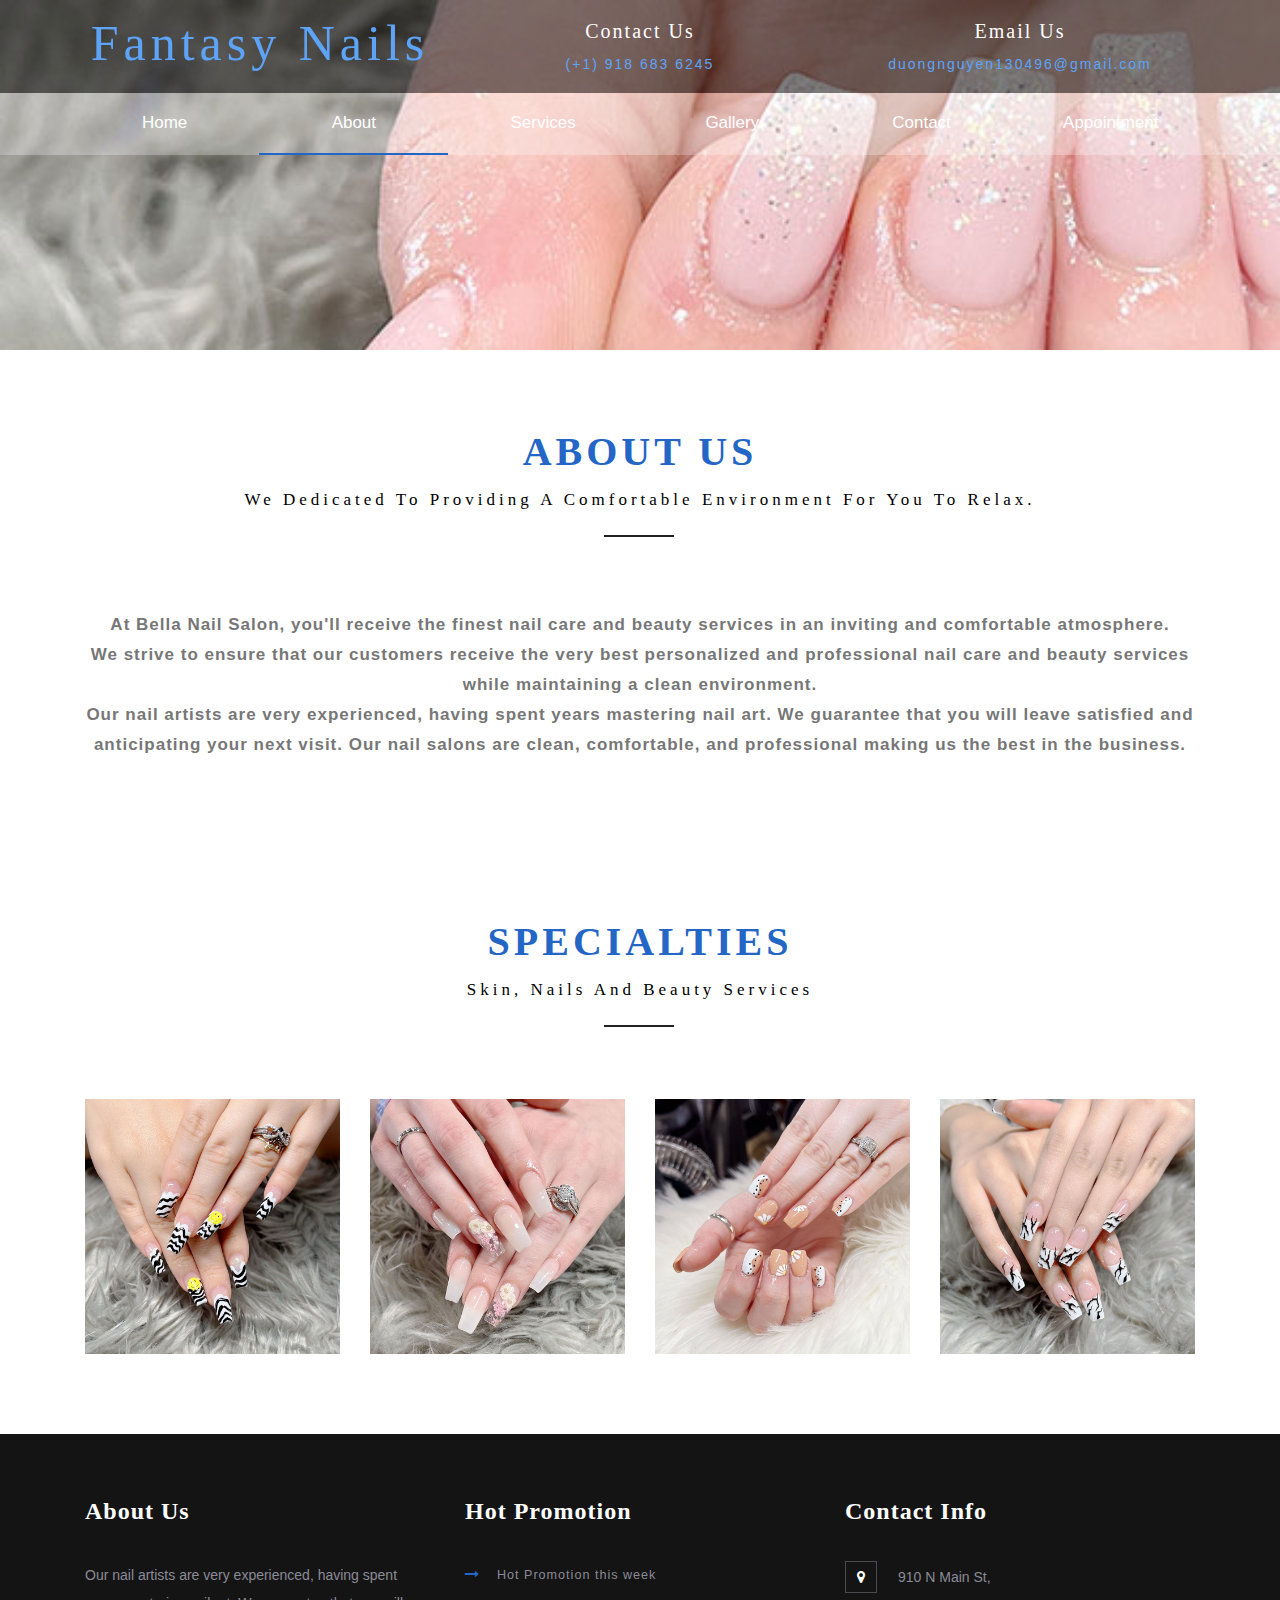
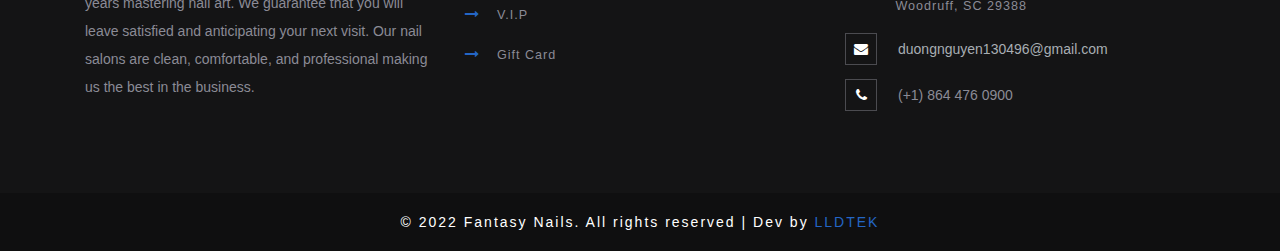
==== about.html @ b052335c "upp" ====
<!--
author: W3layouts
author URL: http://w3layouts.com
License: Creative Commons Attribution 3.0 Unported
License URL: http://creativecommons.org/licenses/by/3.0/
-->
<!DOCTYPE html>
<html lang="en">
<head>
<title>Fantasy Nails  | About</title>
<!-- custom-theme -->
<meta name="viewport" content="width=device-width, initial-scale=1">
<meta http-equiv="Content-Type" content="text/html; charset=utf-8" />
<meta name="keywords" content="Pedicure Responsive web template, Bootstrap Web Templates, Flat Web Templates, Android Compatible web template, 
Smartphone Compatible web template, free webdesigns for Nokia, Samsung, LG, SonyEricsson, Motorola web design" />
<script type="application/x-javascript"> addEventListener("load", function() { setTimeout(hideURLbar, 0); }, false);
		function hideURLbar(){ window.scrollTo(0,1); } </script>
<!-- custom-theme css files -->
<link href="css/bootstrap.css" rel="stylesheet" type="text/css" media="all" />
<link href="css/style.css" rel="stylesheet" type="text/css" media="all" />
<!-- //custom-theme css files-->

<!-- font-awesome-icons -->
<link href="css/font-awesome.css" rel="stylesheet">
<link rel="icon" href="images/Fantasy-nails-favicon.svg"> 
<!-- //font-awesome-icons -->

</head>
<body>

<!--/main-header-->
<div class="baner" style="background-image: url(images/about/Fantasy-nails-banner-01.jpg);">
	
	<!--/banner-info-->
	  <div class="header">
		<div class="w3-agile-logo">
			<div class="container">
				<div class=" head-wl">
					<div class="headder-w3">
						<h1><a href="index.html">Fantasy Nails </a></h1>
					</div>

					<div class="w3-header-top-right-text">
						<h6 class="caption"> Contact Us</h6>
						<p>(+1) 918 683 6245</p>
					</div>

					<div class="email-right">
						<h6 class="caption">Email Us</h6>
						<p><a href="mailto:duongnguyen130496@gmail.com" class="info"> duongnguyen130496@gmail.com</a></p>

					</div>


		<!--		<div class="agileinfo-social-grids">
						<h6 class="caption">Follow Us</h6>
						<ul>
							<li><a href="#"><span class="fa fa-facebook"></span></a></li>
							<li><a href="#"><span class="fa fa-twitter"></span></a></li>
							<li><a href="#"><span class="fa fa-rss"></span></a></li>
							<li><a href="#"><span class="fa fa-vk"></span></a></li>
						</ul>
					</div> -->

					<div class="clearfix"> </div>
				</div>
			</div>
				
		</div>
		<div class="top-nav">
		<nav class="navbar navbar-default navbar-fixed-top">
	
	<!-- //header -->
	<div class="container">
			<div class="navbar-header">
	   			 <button type="button" class="navbar-toggle collapsed" data-toggle="collapse" data-target="#navbar" aria-expanded="false" aria-controls="navbar">
	                <span class="sr-only">Toggle navigation</span>
	                <span class="icon-bar"></span>
	                <span class="icon-bar"></span>
	                <span class="icon-bar"></span>
                </button>
              </div>

				<div id="navbar" class="navbar-collapse collapse">
					<ul class="nav navbar-nav ">
						<li><a href="index.html">Home</a></li>
						<li class="active"><a href="about.html">About</a></li>
						<li><a href="services.html">Services</a></li>
						<li><a href="gallery.html">Gallery</a></li>						
						<li><a href="contact.html">Contact</a></li>
						<li><a target="_blank" href="https://www.lldtek.com/salon/appt/Mzc1ODZ8ZmFudGFzeTkxMHxTQ18wNzM1OXw4ODU1NTNmYjVmMGZjODk0ZTMwMTVhYjUzOGNkNTk1Nw==">Appointment</a></li>
						
					</ul>
				</div>
			</div>
			<div class="clearfix"> </div>
			</nav>	
		</div>
	  </div>
			<!--/banner-info-->
</div>
 <!--/banner-section-->
 <!-- about inner -->
<div class="about-bottom inner-padding">
	<div class="container">
			<h3 class="heading-agileinfo">About Us<span>We dedicated to providing a comfortable environment for you to relax.</span></h3>
				<div class="about-bott-right">
					<p>At Bella Nail Salon, you'll receive the finest nail care and beauty services in an inviting and comfortable atmosphere.<br>
						We strive to ensure that our customers receive the very best personalized and professional nail care and beauty services while maintaining a clean environment.<br>
						Our nail artists are very experienced, having spent years mastering nail art. We guarantee that you will leave satisfied and anticipating your next visit. Our nail salons are clean, comfortable, and professional making us the best in the business.</p>
				</div>
				<div class="clearfix"> </div>
			</div>
</div>

<div class="team">
		<div class="container">
		<h3 class="heading-agileinfo">Specialties<span>Skin, Nails and Beauty Services</span></h3>
			<div class="agile_team_grids">
				<div class="col-md-3 agile_team_grid">
					<div class="view view-sixth">
						<img src="images/about/Fantasy-nails-specialties-01.jpg" alt="Fantasy Nails Specialties 01" class="img-responsive">
						<div class="mask">
							<h5>Fantasy Nails</h5>
							<div class="agileits_social_icons">
								<ul class="social_agileinfo">
									<li><a target=_blank href="https://www.facebook.com/fantasynails29388" class="w3_facebook"><i class="fa fa-facebook"></i></a></li>
									<li><a target=_blank href="https://www.instagram.com/fantasy29388" class="w3_instagram"><i class="fa fa-instagram"></i></a></li>
									<li><a target=_blank href="https://g.page/fantasy-nails-woodruff" class="w3_google"><i class="fa fa-google"></i></a></li>
								</ul>
							</div>
						</div>
					</div>
					
				</div>
				<div class="col-md-3 agile_team_grid">
					<div class="view view-sixth">
						<img src="images/about/Fantasy-nails-specialties-02.jpg" alt="Fantasy Nails Specialties 02" class="img-responsive">
						<div class="mask">
							<h5>Fantasy Nails</h5>
							<div class="agileits_social_icons">
								<ul class="social_agileinfo">
									<li><a target=_blank href="https://www.facebook.com/fantasynails29388" class="w3_facebook"><i class="fa fa-facebook"></i></a></li>
									<li><a target=_blank href="https://www.instagram.com/fantasy29388" class="w3_instagram"><i class="fa fa-instagram"></i></a></li>
									<li><a target=_blank href="https://g.page/fantasy-nails-woodruff" class="w3_google"><i class="fa fa-google"></i></a></li>
								</ul>
							</div>
						</div>
					</div>
					
				</div>
				<div class="col-md-3 agile_team_grid">
					<div class="view view-sixth">
						<img src="images/about/Fantasy-nails-specialties-03.jpg" alt="Fantasy Nails Specialties 03" class="img-responsive">
						<div class="mask">
							<h5>Fantasy Nails</h5>
							<div class="agileits_social_icons">
								<ul class="social_agileinfo">
									<li><a target=_blank href="https://www.facebook.com/fantasynails29388" class="w3_facebook"><i class="fa fa-facebook"></i></a></li>
									<li><a target=_blank href="https://www.instagram.com/fantasy29388" class="w3_instagram"><i class="fa fa-instagram"></i></a></li>
									<li><a target=_blank href="https://g.page/fantasy-nails-woodruff" class="w3_google"><i class="fa fa-google"></i></a></li>
								</ul>
							</div>
						</div>
					</div>
					
				</div>
				<div class="col-md-3 agile_team_grid">
					<div class="view view-sixth">
						<img src="images/about/Fantasy-nails-specialties-04.jpg" alt="Fantasy Nails Specialties 04" class="img-responsive">
						<div class="mask">
							<h5>Fantasy Nails</h5>
							<div class="agileits_social_icons">
								<ul class="social_agileinfo">
									<li><a target=_blank href="https://www.facebook.com/fantasynails29388" class="w3_facebook"><i class="fa fa-facebook"></i></a></li>
									<li><a target=_blank href="https://www.instagram.com/fantasy29388" class="w3_instagram"><i class="fa fa-instagram"></i></a></li>
									<li><a target=_blank href="https://g.page/fantasy-nails-woodruff" class="w3_google"><i class="fa fa-google"></i></a></li>
								</ul>
							</div>
						</div>
					</div>
					
				</div>
				<div class="clearfix"> </div>
			</div>
		</div>
	</div>

<!-- Subscribe -->
	
	<!--// Subscribe -->
	<!-- footer -->
	<div class="footer_top_agileits">
		<div class="container">
			<div class="col-md-4 footer_grid">
				<h3>About Us</h3>
				<p>Our nail artists are very experienced, having spent years mastering nail art. We guarantee that you will leave satisfied and anticipating your next visit. Our nail salons are clean, comfortable, and professional making us the best in the business.
				</p>
			</div>
			<div class="col-md-4 footer_grid">
				<h3>Hot Promotion</h3>
				<ul class="footer_grid_list">
					<li><i class="fa fa-long-arrow-right" aria-hidden="true"></i>
						<a href="#">Hot Promotion this week </a>
					</li>
					<li><i class="fa fa-long-arrow-right" aria-hidden="true"></i>
						<a href="#" >V.I.P</a>
					</li>
					<li><i class="fa fa-long-arrow-right" aria-hidden="true"></i>
						<a href="#">Gift Card</a>
					</li>
				</ul>
			</div>
			<div class="col-md-4 footer_grid">
				<h3>Contact Info</h3>
				<ul class="address">
					<li><i class="fa fa-map-marker" aria-hidden="true"></i>910 N Main St, <span>Woodruff, SC 29388</span></li>
					<li><i class="fa fa-envelope" aria-hidden="true"></i><a href="mailto:duongnguyen130496@gmail.com">duongnguyen130496@gmail.com</a></li>
					<li><i class="fa fa-phone" aria-hidden="true"></i>(+1) 864 476 0900</li>
				</ul>
			</div>
			<div class="clearfix"> </div>
			
		</div>
	</div>
	<div class="footer_w3ls">
		<div class="container">
					<div class="footer_bottom1">
						<p>© 2022 Fantasy Nails. All rights reserved | Dev by <a href="https://www.lldtek.com">LLDTEK</a></p>
					</div>
		</div>
	</div>
	<!-- //footer -->
<!-- bootstrap-modal-pop-up -->
	<div class="modal video-modal fade" id="myModal" tabindex="-1" role="dialog" aria-labelledby="myModal">
		<div class="modal-dialog" role="document">
			<div class="modal-content">
				<div class="modal-header">
					Pedicure
					<button type="button" class="close" data-dismiss="modal" aria-label="Close"><span aria-hidden="true">&times;</span></button>						
				</div>
					<div class="modal-body">
						<img src="images/lyli-nails-2-image-27.jpg" alt=" " class="img-responsive" />
						<p>Ut enim ad minima veniam, quis nostrum 
							exercitationem ullam corporis suscipit laboriosam, 
							nisi ut aliquid ex ea commodi consequatur? Quis autem 
							vel eum iure reprehenderit qui in ea voluptate velit 
							esse quam nihil molestiae consequatur, vel illum qui 
							dolorem eum fugiat quo voluptas nulla pariatur.
							<i>" Quis autem vel eum iure reprehenderit qui in ea voluptate velit 
								esse quam nihil molestiae consequatur.</i></p>
					</div>
			</div>
		</div>
	</div>
<!-- //bootstrap-modal-pop-up --> 
<!-- js -->
<script type="text/javascript" src="js/jquery-2.1.4.min.js"></script>
<!-- for bootstrap working -->
	<script src="js/bootstrap.js"></script>
<!-- //for bootstrap working -->

	<script type="text/javascript" src="js/move-top.js"></script>
	<script type="text/javascript" src="js/easing.js"></script>
	<!-- here stars scrolling icon -->
	<script type="text/javascript">
		$(document).ready(function() {
			/*
				var defaults = {
				containerID: 'toTop', // fading element id
				containerHoverID: 'toTopHover', // fading element hover id
				scrollSpeed: 1200,
				easingType: 'linear' 
				};
			*/
								
			$().UItoTop({ easingType: 'easeOutQuart' });
								
			});
	</script>
	<!-- //here ends scrolling icon -->
<!-- //for smooth scrolling -->

<!-- scrolling script -->
<script type="text/javascript">
	jQuery(document).ready(function($) {
		$(".scroll").click(function(event){		
			event.preventDefault();
			$('html,body').animate({scrollTop:$(this.hash).offset().top},1000);
		});
	});
</script> 
<!-- //scrolling script -->

</body>
</html>
---- css/style.css ----
/*--
Author: W3layouts
Author URL: http://w3layouts.com
License: Creative Commons Attribution 3.0 Unported
License URL: http://creativecommons.org/licenses/by/3.0/
--*/
html, body{
    font-size: 100%;
	background:#ffffff;
	margin: 0;
	font-family: 'Open Sans', sans-serif;
}
p,ul li,ol li{
	margin:0;
	font-size:14px;
	line-height:26px;
}
h1,h2,h3,h4,h5,h6{
	margin:0;
	font-family: 'PT Serif', serif;
}
ul,label{
	margin:0;
	padding:0;
}
body a:hover{
	text-decoration:none;
}
input[type="submit"],input[type="reset"],a{
	-webkit-transition: 0.5s ease-in;
    -moz-transition: 0.5s ease-in;
    -ms-transition: 0.5s ease-in;
    -o-transition: 0.5s ease-in;
    transition:0.5s ease-in;
}
img{
	width:100%;
}

/*--Banner stats here--*/
/*--header start here--*/
.nav > li > a {
    position: relative;
    display: block;
}
nav.navbar.navbar-default.navbar-fixed-top {
	    position: absolute;
		    border: none;
background-color:rgba(255, 255, 255, 0.27);
}
.navbar-nav {
    float:none; 
    margin: 0;
}
.navbar-nav > li {
    text-align: center;
	width:16.6%;
}
div#navbar {
    padding: 0px ;
}
ul.nav.navbar-nav li a {
    font-size:17px;
    color: #fff;
	border-bottom: 2px solid rgba(0, 0, 0, 0);
	padding: 20px 0px;
		    transition: 0.5s all;
    -webkit-transition: 0.5s all;
    -moz-transition: 0.5s all;
    -o-transition: 0.5s all;
    -ms-transition: 0.5s all;
}
ul.nav.navbar-nav li a:hover, .navbar-default .navbar-nav > li > a:focus {
	   border-bottom:2px solid #0066ff;
    color: #fff;
		transition:0.5s all;
	-webkit-transition:0.5s all;
	-moz-transition:0.5s all;
	-o-transition:0.5s all;
	-ms-transition:0.5s all;
}
.navbar-default .navbar-nav > .active > a, .navbar-default .navbar-nav > .active > a:hover, .navbar-default .navbar-nav > .active > a:focus {
    background-color: rgba(231, 231, 231, 0);
    border-bottom: 2px solid #2466C6;
    color: #fff;
    transition: 0.5s all;
    -webkit-transition: 0.5s all;
    -moz-transition: 0.5s all;
    -o-transition: 0.5s all;
    -ms-transition: 0.5s all;
}
.navbar-fixed-top {
    top: 93px;
}
ul.dropdown-menu {
    top: 101%;
    background: rgba(21, 29, 37, 0.77);
    border: none;
    text-align: center;
}
.dropdown-menu > li > a {
   padding: 8px 0px ! important;
    color: #fff;
    font-weight: 300;
    letter-spacing: 2px;
}
.dropdown-menu > li > a:hover, .dropdown-menu > li > a:focus, .dropdown-menu > li > a.active {
    text-decoration: none;
    background: none;
}
.navbar-default .navbar-nav > .open > a, .navbar-default .navbar-nav > .open > a:hover, .navbar-default .navbar-nav > .open > a:focus {
    color: #fff;
    background-color: rgba(231, 231, 231, 0);
}
/*--end nav bar--*/
.w3-agile-logo {
    padding: 1em 2em;
    background: rgba(2, 2, 2, 0.51);
}
.head-wl {
    text-align: center;
    display: -webkit-flex;
    display: flex;
    -webkit-justify-content: space-between;
    justify-content: space-between;
    margin: 0 auto;
}
.headder-w3,.w3-header-top-right-text,.email-right,.agileinfo-social-grids {
    -webkit-flex:1;  /* Safari 6.1+ */
    -ms-flex: 1;  /* IE 10 */    
    flex: 1;
}

.head-wl h1 a {
    text-transform: capitalize;
    color: #5da4f9;
    font-size: 50px;
    display: block;
    letter-spacing: 5px;
}

h6.caption {
    font-size: 20px;
    letter-spacing: 2px;
    color: rgb(255, 255, 255);
    margin: 4px 0px 9px;
}

.email-right p a,
.w3-header-top-right-text p,
.agileinfo-social-grids ul li a {
    font-size: 14px;
    color:#5da4f9;
    letter-spacing: 2px;
}

.email-right p a,
.agileinfo-social-grids ul li {
    display: inline-block;
}

.agileinfo-social-grids ul li a {
    text-align: center;
}

.agileinfo-social-grids ul li:nth-child(2),
.agileinfo-social-grids ul li:nth-child(3) {
    margin: 0px 4px;
}

.email-right p a:hover,
.agileinfo-social-grids ul li a :hover {
    color: #fff;
    transition: 0.5s all;
    -webkit-transition: 0.5s all;
    -moz-transition: 0.5s all;
    -o-transition: 0.5s all;
    -ms-transition: 0.5s all;
}
/*-- banner--*/
.navbar {
    margin-bottom: 0em;
}

.w3l-info {
    margin-top: 20em;
}

.w3l-info h4 {
    font-size: 63px;
    color: #ffffff;
    font-weight: 600;
}

.w3l-info p {
    font-size: 16px;
    letter-spacing: 1px;
    color: #e6e6e6;
    padding: 0px 19em;
    line-height: 2em;
    text-align: center;
    margin: 1.5em 0;
}

.w3layouts_more-buttn a {
    font-size: 14px;
    color: #fff;
    font-weight: 600;
    text-decoration: none;
    text-transform: uppercase;
    display: inline-block;
    letter-spacing: 2px;
    background: rgb(0, 0, 0);
    outline: none;
    padding: 10px 22px;
    border: 2px solid rgb(0, 0, 0);
}

.w3layouts_more-buttn a:hover {
    background: #fff;
    color: #000;
}
/*-- //banner --*/
/*--header end here--*/
.baner {
    background: url(../images/b3.jpg) no-repeat 0px 0px;
    background-size: cover;
    -webkit-background-size: cover;
    -o-background-size: cover;
    -ms-background-size: cover;
    -moz-background-size: cover;
    min-height: 350px;
}

/*-- banner-text--*/
.banner-text h2 {
    color: #fff;
    font-size: 50px;
    text-transform: uppercase;
    letter-spacing: 0px;
}
.banner-text {
    text-align: center;
    padding: 17em 0 0 0;
}
.banner-text h2 {
    color: #fff;
    text-transform: uppercase;
    font-weight: 400;
    font-size: 50px;
    letter-spacing: 2px;
}
.banner-text span {
    display: block;
    line-height: 1.8em;
    font-style: italic;
    font-weight: 400;
}
.baner-info{
   position: absolute;
    padding-top:4em;
    margin: 0 auto;
    text-align: center;
    width: 100%;
    top: 0;
}
.baner-info h3 {
       text-align: center;
    font-size: 3.5em;
    color: #fff;
    font-weight: 600;
    letter-spacing: 4px;
}
.baner-info h3 span {
	color:#fbcd13;
}
.baner-info h4{
    text-align: center;
    font-size: 1em;
       margin: 2em 0 2em 0;
    font-weight:500;
    letter-spacing: 10px;
    color: #ffcc33;
    padding: 15px 0;
}
.w3-banner-head-info {
    position: relative;
}
.baner-info p {
	font-size: 1em;
    font-weight: 300;
    letter-spacing:2px;
    color: #fff;
    width: 32%;
    margin: 0 auto;
}
span.simply-word {
    font-size:18px;
    font-weight: 500;
    margin-left: 5px;
    text-transform: uppercase;
    color: #02a388;
}
.baner-info span img {
    margin: 1em auto 0;
    text-align: center;
}
.baner-w3l-agile-grids-bottom {
       margin: 0 auto;
    text-align: center;
    position: absolute;
    left: 12%;
    bottom: -62%;
    width: 80%;
}
.w3l-b-grid{
	float:left;
	width:32%;
}
.w3l-b-one{
      background:url(../images/b1.jpg) no-repeat 0px 0px;
    min-height:100px;
    background-size: cover;
    text-align: center;
	    transition: .5s ease-in;
    -webkit-transition: .5s ease-in;
    -moz-transition: .5s ease-in;
    -o-transition: .5s ease-in;
    -ms-transition: .5s ease-in;
	}
.w3l-b-grid .w3l-b-one:hover{
	  min-height:200px;
}
/*-- //banner-text--*/
/* About */
.about-3 {
    padding: 5em 0;
}
h3.center {
    text-align: center;
    font-weight: 700;
    font-size: 35px;
    text-transform: uppercase;
    margin-bottom: 30px;
    text-shadow: 0 2px 2px rgba(0,0,0,.6);
	    letter-spacing: 2px;
}
h3.center:after {
    border-top: 2px solid #FF5722;
    display: block;
    width: 100px;
    content: "";
    margin: 10px auto 0;
}
.d-flex {
  display: -ms-flexbox;
  display: flex;
  display: -webkit-box;
	display: -moz-box;
	display: -ms-flexbox;
	display: -webkit-flex;
  -ms-flex-wrap: wrap;
      flex-wrap: wrap;
}
.about1, .about2 {
    flex: 1;
	  -ms-flex: 1;
}
.about1 {
    padding-right: 46px;
}
.about1 h4 {
    font-size: 35px;
    text-transform: capitalize;
    margin-bottom: 20px;
    color: #0e51aa;
}
.about1 h5 {
    color: #2466C6;
    font-weight: 700;
    font-size: 20px;
    line-height: 1.8em;
    font-style: italic;
}
.about-3 p {
    font-size: 14px;
    color: #777;
    line-height: 1.8em;
    margin: 2em 0;
}
ul.about-list li {
    margin: 20px 0px;
    display: block;
}
ul.about-list li span.fa {
    font-size: 50px;
	    height: 80px;
    width: 80px;
    vertical-align: top;
	color: #08f3d4;
}
.in-block {
    display: inline-block;
    width: calc( 100% - 100px);
}
.in-block h5 {
    font-weight: 600;
    text-transform: capitalize;
    font-size: 22px;
    margin-bottom: 10px;
    letter-spacing: 1px;
    color: #191826;
}
.about2 {
    background: url(../images/b2.jpg) no-repeat;
    background-size: cover;
    background-position: center;
    /* background-attachment: fixed; */
}
a.join-wthree {
    color: #fff;
    display: inline-block;
    letter-spacing: 1px;
    font-size: 17px;
    background: #2466C6;
    padding: 12px 30px;
    border-radius: 25px;
    text-decoration: none;
    margin-top: 30px;
    -webkit-transition: .5s ease-in;
    -moz-transition: .5s ease-in;
    -o-transition: .5s ease-in;
    -ms-transition: .5s ease-in;
    transition: .5s ease-in;
}
a.join-wthree:hover {
    background: #1157aa;
    -webkit-transition: .5s ease-in;
    -moz-transition: .5s ease-in;
    -o-transition: .5s ease-in;
    -ms-transition: .5s ease-in;
    transition: .5s ease-in;
}

/* //About */
.heading-agileinfo {
    font-weight: 600;
    letter-spacing: 4px;
    font-size: 40px;
    margin-bottom: 2.5em;
    text-align: center;
    color: #2466C6;
    text-transform: uppercase;
    position: relative;
    margin-top: 0;
}
.heading-agileinfo span {
    display: block;
    font-size: 17px!important;
    margin-top: 1em;
    letter-spacing: 4px;
    text-transform: capitalize;
    color: #000000;
    font-weight: 500;
}
.heading-agileinfo span:after {
    content: '';
    background: #212121;
    height: 2px;
    width: 70px;
    position: absolute;
    top: 132%;
    right: 47%;
}
span.nnn {
    color: #fff;
}
/*-- syllabus section --*/
.pa_italic i {
    right: -1em;
    font-size: 18px;
    color: #778899;
}
.pa_italic span {
    display: none;
}
.collapsed span {
    display: inline-block;
    right: -1em;
	font-size: 18px;
}
.collapsed i {
    display: none;
}
.panel-heading {
    padding: 16px 31px;
}
.panel-title > a {
   color: #000;
    font-size: 25px;
    line-height: 68px;
    text-transform: uppercase;
    text-decoration: none;
    letter-spacing: 1px;
}
.panel-default {
    border-color: rgba(0, 0, 0, 0);
    background: rgba(246, 246, 246, 0.01);
}
.panel-group .panel {
    margin-bottom: 0;
    border-radius: 0px;
}
.panel-body {
    padding: 2em;
    font-size: 14px;
    line-height: 2em;
    color: #555;
    background: #fff;
}
a.pa_italic label {
    cursor: pointer;
	font-weight:500;
}
a.pa_italic:focus {
    outline: none;
    text-decoration: none;
}
.panel-default > .panel-heading + .panel-collapse > .panel-body {
    border-top-color: transparent;
}
.panel-heading {
    border-radius:0px!important;
}
.panel-body.panel_text h3 {
    color: #333;
    font-size: 23px;
    letter-spacing: 1px;
    margin-bottom: 11px;
}
.panel-body.panel_text p {
    font-size:15px;
}
.panel-body.panel_text h6 {
    font-size: 17px;
    letter-spacing: 1px;
    text-decoration: underline;
    margin: 20px 0 12px;
    color: #333;
}
.panel-body.panel_text ul li {
    letter-spacing: 1px;
    font-size: 15px;
    list-style: inside;
    color: #424242;
}
/* video button */
a.mbutton-course2 {
    color: #ff3546;
    border: none;
    outline: none;
    margin-top: 20px;
    text-decoration: none;
    display: inline-block;
    font-size: 15px;
    letter-spacing: 1px;
    font-weight: 600;
    transition: 0.5s all;
    -webkit-transition: 0.5s all;
    -o-transition: 0.5s all;
    -moz-transition: 0.5s all;
    -ms-transition: 0.5s all;
}
a.mbutton-course2:hover {
    color: #778899;
    transition: 0.5s all;
    -webkit-transition: 0.5s all;
    -o-transition: 0.5s all;
    -moz-transition: 0.5s all;
    -ms-transition: 0.5s all;
}
a.mbutton-course2 i{
    margin-right:8px;
}
/* //video button */
p.white-clrf {
    color: #2d2d2d;
    font-size: 15px;
	line-height:1.8em;
    letter-spacing: 1px;
}
.wthree-subscribef-w3ls {
    background: url(../images/ban1.jpg) no-repeat 0px 0px;
    background-size: cover;
    -webkit-background-size: cover;
    -o-background-size: cover;
    -ms-background-size: cover;
    -moz-background-size: cover;
	background-attachment:fixed;
	padding:5em 0;
}
.wthree-subscribef-w3ls h3.tittlef-agileits-w3layouts {
    text-align: left;
    font-size: 2.7em;
    text-shadow: 0 1px 2px rgba(0, 0, 0, 0.29);
    color: #2466C6;
    letter-spacing: 2px;
    text-transform: capitalize;
    margin-bottom: 1em;
}
.footer_w3layouts_gridf_right {
    width: 70%;
    margin-top: 1em;
}
.wthree-subscribef-w3ls input[type="email"] {
	outline: none;
	padding: 13px;
	background: #fff;
	font-size: 0.9em;
	color: #888;
	width: 65%;
	border: none;
	letter-spacing: 1px;
	float: left;
}

.wthree-subscribef-w3ls input[type="email"]::-webkit-input-placeholder {
	color: #999!important;
}

.wthree-subscribef-w3ls input[type="submit"] {
    outline: none;
    padding: 10.5px 0;
    background: #2466C6;
    font-size: 1.1em;
    font-weight: 400;
    color: #fff;
    border: none;
    text-transform: capitalize;
    letter-spacing: 4px;
    width: 35%;
    float: left;
}

.wthree-subscribef-w3ls input[type="submit"]:hover {
	background: #3B88E2;
}
/*-- wthree-mid --*/
.wthree-mid {
    background: url(../images/b1.jpg) no-repeat 0px 0px;
    background-size: cover;
	padding:5em 0;
	text-align:left;
	background-attachment:fixed;
}
.wthree-mid h3 {
    font-size: 34px;
    color: #fff;
    text-transform: uppercase;
    letter-spacing: 2px;
    font-weight: 600;
}
.wthree-mid p {
    color: #ffffff;
    text-align:left;
    line-height: 28px;
    width: 63%;
    margin: 30px 0 0;
    font-size: 17px;
    padding: 20px 0;
    border-top: 1px solid #8d8d8d;
}
/*-- //wthree-mid --*/
/*-- pricing --*/
.wthree-pricing h3.agileits-title, .wthree-pricing h3.agileits-title span {
    color: #fff;
}
.wthree-pricing {
    background: url(../images/ban2.jpg) no-repeat 0px 0px;
    background-size: cover;
    -webkit-background-size: cover;
    -o-background-size: cover;
    -ms-background-size: cover;
    -moz-background-size: cover;
	background-attachment:fixed;
    padding: 5em 0;
}
.pricing-grids-info {
    text-align: center;
}
.pricing-grid {
    float: left;
    width: 31%;
}
.pricing-grid.grid-two {
    margin: 0 2em;
}
.pricing-grid.grid-three {
    margin: 0 2em 0 0;
}
.pricing-grid h3 {
    font-size: 1.6em;
    font-weight: 400;
    color: #000;
    text-transform: capitalize;
    text-align: center;
}
.pricing-grid h4 {
    font-size: 2.3em;
    font-weight: 500;
    color: #778899;
    position: relative;
    margin-top: 1em;
    text-align: center;
}
.pricing-grid h4 span.sup {
    vertical-align: text-top;
    font-size: 0.5em;
}
.pricing-grid {
    float: left;
    width: 22.8%;
    background: #fff;
    padding: 1em 1em 2em;
    margin: 0 15px;                 /*H edit*/
}
.pricing-col { /*H edit*/
    background: #fff;
    padding: 1em 1em 2em;
}

/*H edit*/
.pricing-col h4 {
    font-size: 2.3em;
    font-weight: 500;
    color: #f14156;
    position: relative;
    margin-top: 1em;
    text-align: center;
}
.w3ls-top {
    position: relative;
    color: #000;
    margin: 0 auto;
    font-size: 1.2em;
    text-align: left;
    text-transform: uppercase;
    padding: 1em 0em;
    border-radius: 5px 5px 0;
    border-bottom: 2px solid #2466C6;
}
.w3ls-bottom {
    padding: 0;
}
.w3ls-bottom ul li {
    font-size: 15px;
    color: #777;
    margin-top: 1em;
    letter-spacing: 1px;
    padding-top: 1em;
    line-height: 1.8em;
    display: block;
}
.more a {
    display: inline-block;
    font-size: 1em;
	color:#fff;
    background:#2466C6;
    padding: .5em 3em;
    margin-top: 1.2em;
    border-radius: 4px;
	-webkit-transition:.5s all;
	-moz-transition:.5s all;
	transition:.5s all; 
}  
.more a:hover {
    opacity: .7;
}        
/*-- //pricing --*/
.mwho-we-textmks {
    padding: 1em 0 5em 10em;
}
.donails {
    padding: 5em 0 0;
}
.donail_left {
    background: url(../images/1.jpg) no-repeat;
    background-size: cover;
    background-position: center;
    min-height: 832px;
}
/*-- clients--*/
.clients{
	padding:5em 0;
}
.clients label.line{
	background:#000;
}
.clients h4 {
	font-size: 16px;
	text-transform:uppercase;
	letter-spacing:2px;
	color:#000;
	margin-bottom:35px;
}

.flex-active-slide p {
    line-height: 30px;
    text-align: center;
    color: #777;
    font-style: italic;
    width: 70%;
    margin: 30px auto;
	letter-spacing:2px;
	font-size:15px;
}

.client h5 {
    font-size: 25px;
    color: #778899;
    text-align: center;
}
/*-- //clients--*/

.panel-default > .panel-heading {
    color: #333;
    background-color: rgba(245, 245, 245, 0);
    border-color: rgba(221, 221, 221, 0);
}
/*-- footer --*/

.footer_top_agileits {
	background: #141415;
	padding: 4em 0;
}

.footer_bottom1 a {
	display: inline-block;
}
.footer_w3ls {
    background: #0f0f10;
    text-align: center;
    padding: 1em 0;
}
ul.tag2:last-child {
	margin: 0;
}

.footer_bottom_grid:nth-child(2) {
	float: right;
	text-align: right;
}

.footer_bottom {
	padding: 2em 0;
}

.index-copy-right {
	background: transparent;
}

.footer_bottom h6 {
	color: #ffffff;
	font-size: 1.4em;
	letter-spacing: 1px;
	margin-bottom: 1em;
	text-transform: uppercase;
	font-weight: 700;
}

.footer_bottom1 p {
	color: #fff;
	font-size: 14px;
	letter-spacing: 2px;
	margin-top: 0em;
}

.footer_bottom1 p a {
	color: #2466C6;
	transition: .5s ease-in;
	-webkit-transition: .5s ease-in;
	-moz-transition: .5s ease-in;
	-o-transition: .5s ease-in;
	-ms-transition: .5s ease-in;
}

.footer_bottom1 p a:hover {
	color: #fff;
	transition: .5s ease-in;
	-webkit-transition: .5s ease-in;
	-moz-transition: .5s ease-in;
	-o-transition: .5s ease-in;
	-ms-transition: .5s ease-in;
}

.social ul {
	padding: 0;
	margin: 0;
}

.social ul li {
	display: inline-block;
}

.social ul li a {
	color: #333;
	text-align: center;
}

.social ul li a i.fa.fa-facebook {
	height: 32px;
	width: 32px;
	line-height: 32px;
	background: #FFFFFF;
	color: #3b5998;
	transition: 0.5s all;
	-webkit-transition: 0.5s all;
	-moz-transition: 0.5s all;
	-o-transition: 0.5s all;
	-ms-transition: 0.5s all;
}

.social ul li a i.fa.fa-facebook:hover {
	height: 32px;
	width: 32px;
	line-height: 32px;
	background: #3b5998;
	color: #FFFFFF;
}

.social ul li a i.fa.fa-twitter {
	height: 32px;
	width: 32px;
	line-height: 32px;
	background: #FFFFFF;
	color: #1da1f2;
	transition: 0.5s all;
	-webkit-transition: 0.5s all;
	-moz-transition: 0.5s all;
	-o-transition: 0.5s all;
	-ms-transition: 0.5s all;
}

.social ul li a i.fa.fa-twitter:hover {
	height: 32px;
	width: 32px;
	line-height: 32px;
	background: #1da1f2;
	color: #FFFFFF;
}

.social ul li a i.fa.fa-rss {
	height: 32px;
	width: 32px;
	line-height: 32px;
	background: #FFFFFF;
	color: #f26522;
	transition: 0.5s all;
	-webkit-transition: 0.5s all;
	-moz-transition: 0.5s all;
	-o-transition: 0.5s all;
	-ms-transition: 0.5s all;
}

.social ul li a i.fa.fa-rss:hover {
	height: 32px;
	width: 32px;
	line-height: 32px;
	background: #f26522;
	color: #FFFFFF;
}

.footer_bottom1 label {
	color: #778899;
	display: block;
	font-size: 0.3em;
	letter-spacing: 3px;
}

.footer_bottom1 h2 {
	font-size: 2.2em;
	text-transform: uppercase;
	text-shadow: 0 1px 2px rgba(0, 0, 0, 0.29);
	color: #fff;
	font-weight: 700;
}

.footer_grid h3, .footer_grid_left h3 {
    font-size: 1.5em;
    color: #fff;
    position: relative;
    margin-bottom: 1.5em;
    font-weight: 600;
    letter-spacing: 1px;
}

.footer_grid_left h3 {
	margin: 0;
}

.footer_grid p {
	color: #8b8b96;
	line-height: 2em;
	margin-bottom: 2em;
}

.footer_grid_list li,
.address li {
	display: block;
	margin-bottom: 1em;
}

.footer_grid_list li i {
	color: #2466C6;
	padding-right: 1em;
}

.footer_grid_list li a {
	color: #8b8b96;
	text-decoration: none;
	line-height: 1.5em;
	letter-spacing: 1px;
	font-size: 0.9em;
}

.footer_grid_list li a:hover {
	color: #fff;
}

.footer_grid_list li:last-child,
.address li:last-child {
	margin-bottom: 0;
}

.address li {
	color: #8b8b96;
}

.address li i {
	margin-right: 1.5em;
	color: #fff;
	width: 32px;
	height: 32px;
	text-align: center;
	line-height: 30px;
	border: 1px solid #4b4b50;
}

.address li span {
	display: block;
	margin-left: 4em;
	letter-spacing: 1px;
	font-size: 0.9em;
}

.address li a {
	color: #a8aeb3;
	text-decoration: none;
}

.address li a:hover {
	color: #fff;
	text-decoration: none;
}

ul.social-icons3.two li a {
	text-align: center;
}
/*-- //footer --*/
/*-- icons --*/
.codes a {
    color: #999;
}
.icon-box {
    padding: 8px 15px;
    background:rgba(149, 149, 149, 0.18);
    margin: 1em 0 1em 0;
    border: 5px solid #ffffff;
    text-align: left;
    -moz-box-sizing: border-box;
    -webkit-box-sizing: border-box;
    box-sizing: border-box;
    font-size: 13px;
    transition: 0.5s all;
    -webkit-transition: 0.5s all;
    -o-transition: 0.5s all;
    -ms-transition: 0.5s all;
    -moz-transition: 0.5s all;
    cursor: pointer;
} 
.icon-box:hover {
    background: #000;
	transition:0.5s all;
	-webkit-transition:0.5s all;
	-o-transition:0.5s all;
	-ms-transition:0.5s all;
	-moz-transition:0.5s all;
}
.icon-box:hover i.fa {
	color:#fff !important;
}
.icon-box:hover a.agile-icon {
	color:#fff !important;
}
.codes .bs-glyphicons li {
    float: left;
    width: 12.5%;
    height: 115px;
    padding: 10px; 
    line-height: 1.4;
    text-align: center;  
    font-size: 12px;
    list-style-type: none;	
}
.codes .bs-glyphicons .glyphicon {
    margin-top: 5px;
    margin-bottom: 10px;
    font-size: 24px;
}
.codes .glyphicon {
    position: relative;
    top: 1px;
    display: inline-block;
    font-family: 'Glyphicons Halflings';
    font-style: normal;
    font-weight: 400;
    line-height: 1;
    -webkit-font-smoothing: antialiased;
    -moz-osx-font-smoothing: grayscale;
	color: #777;
} 
.codes .bs-glyphicons .glyphicon-class {
    display: block;
    text-align: center;
    word-wrap: break-word;
}
h3.icon-subheading {
    font-size: 28px;
    color: #778899 !important;
    margin: 30px 0 15px;
    font-weight: 700;
    letter-spacing: 2px;
}
h3.agileits-icons-title {
    text-align: center;
    font-size: 33px;
    color: #222222;
    font-weight: 700;
    letter-spacing: 2px;
}
.icons a {
    color: #999;
}
.icon-box i {
    margin-right: 10px !important;
    font-size: 20px !important;
    color: #282a2b !important;
}
.bs-glyphicons li {
    float: left;
    width: 18%;
    height: 115px;
    padding: 10px;
    line-height: 1.4;
    text-align: center;
    font-size: 12px;
    list-style-type: none;
    background:rgba(149, 149, 149, 0.18);
    margin: 1%;
}
.bs-glyphicons .glyphicon {
    margin-top: 5px;
    margin-bottom: 10px;
    font-size: 24px;
	color: #282a2b;
}
.glyphicon {
    position: relative;
    top: 1px;
    display: inline-block;
    font-family: 'Glyphicons Halflings';
    font-style: normal;
    font-weight: 400;
    line-height: 1;
    -webkit-font-smoothing: antialiased;
    -moz-osx-font-smoothing: grayscale;
	color: #777;
} 
.bs-glyphicons .glyphicon-class {
    display: block;
    text-align: center;
    word-wrap: break-word;
	    color: #777;
}
@media (max-width:991px){
	h3.agileits-icons-title {
		font-size: 28px;
	}
	h3.icon-subheading {
		font-size: 22px;
	}
}
@media (max-width:768px){
	h3.agileits-icons-title {
		font-size: 18px;
	}
	h3.icon-subheading {
		font-size: 18px;
	}
	.row {
		margin-right: 0;
		margin-left: 0;
	}
	.icon-box {
		margin: 0;
	}
    /*H edit*/
    .pricing-col{
        margin: 30px 0;
    }
}
@media (max-width:767px){
    h3.agileits-icons-title {
        font-size: 18px;
    }
    h3.icon-subheading {
        font-size: 18px;
    }
    .row {
        margin-right: 0;
        margin-left: 0;
    }
    .icon-box {
        margin: 0;
    }
    /*H edit*/
    .pricing-col{
        margin: 30px 0;
    }
}
@media (max-width: 640px){
	.icon-box {
		float: left;
		width: 50%;
	}
}
@media (max-width: 480px){
	.bs-glyphicons li {
		width: 31%;
	}
}
@media (max-width: 414px){
	h3.agileits-icons-title {
		font-size: 23px;
	}
	h3.icon-subheading {
		font-size: 22px;
	}
	.bs-glyphicons li {
		width: 31.33%;
	}
}
@media (max-width: 384px){
	.icon-box {
		float: none;
		width: 100%;
	}
}
/*-- //icons --*/
.w3_wthree_agileits_icons.main-grid-border {
    padding: 5em 0;
}
/*--Typography--*/
.well {
    font-weight: 300;
    font-size: 14px;
}
.list-group-item {
    font-weight: 300;
    font-size: 14px;
}
li.list-group-item1 {
    font-size: 14px;
    font-weight: 300;
}
.typo p {
    font-size: 14px;
    font-weight: 300;
}
.show-grid [class^=col-] {
    background: #fff;
	text-align: center;
	margin-bottom: 10px;
	line-height: 2em;
	border: 10px solid #f0f0f0;
}
.show-grid [class*="col-"]:hover {
	background: #e0e0e0;
}
.grid_3{
	margin-bottom:2em;
}
.xs h3, h3.m_1{
	color:#000;
	font-size:1.7em;
	font-weight:300;
	margin-bottom: 1em;
}
.grid_3 p{
	color: #999;
	font-size: 0.85em;
	margin-bottom: 1em;
	font-weight: 300;
}
.grid_4{
	background:none;
	margin-top:50px;
}
.label {
	font-weight: 300 !important;
	border-radius:4px;
}  
.grid_5{
	background:none;
	padding:2em 0;
}
.grid_5 h3, .grid_5 h2, .grid_5 h1, .grid_5 h4, .grid_5 h5, h3.hdg, h3.bars {
    margin-bottom: 1em;
    color: #778899;
    font-weight: 700;
    font-size: 30px;
    letter-spacing: 2px;
}
.table > thead > tr > th, .table > tbody > tr > th, .table > tfoot > tr > th, .table > thead > tr > td, .table > tbody > tr > td, .table > tfoot > tr > td {
	border-top: none !important;
}
.tab-content > .active {
	display: block;
	visibility: visible;
}
.pagination > .active > a, .pagination > .active > span, .pagination > .active > a:hover, .pagination > .active > span:hover, .pagination > .active > a:focus, .pagination > .active > span:focus {
	z-index: 0;
}
.badge-primary {
	background-color: #03a9f4;
}
.badge-success {
	background-color: #fb5710;
}
.badge-warning {
	background-color: #ffc107;
}
.badge-danger {
	background-color: #e51c23;
}
.grid_3 p{
	line-height: 2em;
	color: #888;
	font-size: 0.9em;
	margin-bottom: 1em;
	font-weight: 300;
}
.bs-docs-example {
	margin: 1em 0;
}
section#tables  p {
	margin-top: 1em;
}
.tab-container .tab-content {
	border-radius: 0 2px 2px 2px;
	border: 1px solid #e0e0e0;
	padding: 16px;
	background-color: #ffffff;
}
.table td, .table>tbody>tr>td, .table>tbody>tr>th, .table>tfoot>tr>td, .table>tfoot>tr>th, .table>thead>tr>td, .table>thead>tr>th {
	padding: 15px!important;
}
.table > thead > tr > th, .table > tbody > tr > th, .table > tfoot > tr > th, .table > thead > tr > td, .table > tbody > tr > td, .table > tfoot > tr > td {
	font-size: 0.9em;
	color: #999;
	border-top: none !important;
}
.tab-content > .active {
	display: block;
	visibility: visible;
}
.label {
	font-weight: 300 !important;
}
.label {
	padding: 4px 6px;
	border: none;
	text-shadow: none;
}
.alert {
	font-size: 0.85em;
}
h1.t-button,h2.t-button,h3.t-button,h4.t-button,h5.t-button {
	line-height:2em;
	margin-top:0.5em;
	margin-bottom: 0.5em;
}
li.list-group-item1 {
	line-height: 2.5em;
}
.input-group {
	margin-bottom: 20px;
}
.in-gp-tl{
	padding:0;
}
.in-gp-tb{
	padding-right:0;
}
.list-group {
	margin-bottom: 48px;
}
ol {
	margin-bottom: 44px;
}
h2.typoh2{
    margin: 0 0 10px;
}
@media (max-width:768px){
.grid_5 {
	padding: 0 0 1em;
}
.grid_3 {
	margin-bottom: 0em;
}
}
@media (max-width:640px){
h1, .h1, h2, .h2, h3, .h3 {
	margin-top: 0px;
	margin-bottom: 0px;
}
.grid_5 h3, .grid_5 h2, .grid_5 h1, .grid_5 h4, .grid_5 h5, h3.hdg, h3.bars {
	margin-bottom: .5em;
}
.progress {
	height: 10px;
	margin-bottom: 10px;
}
ol.breadcrumb li,.grid_3 p,ul.list-group li,li.list-group-item1 {
	font-size: 14px;
}
.breadcrumb {
	margin-bottom: 25px;
}
.well {
	font-size: 14px;
	margin-bottom: 10px;
}
h2.typoh2 {
	font-size: 1.5em;
}
.label {
	font-size: 60%;
}
.in-gp-tl {
	padding: 0 1em;
}
.in-gp-tb {
	padding-right: 1em;
}
}
@media (max-width:480px){
.grid_5 h3, .grid_5 h2, .grid_5 h1, .grid_5 h4, .grid_5 h5, h3.hdg, h3.bars {
	font-size: 1.2em;
}
.table h1 {
	font-size: 26px;
}
.table h2 {
	font-size: 23px;
	}
.table h3 {
	font-size: 20px;
}
.label {
	font-size: 53%;
}
.alert,p {
	font-size: 14px;
}
.pagination {
	margin: 20px 0 0px;
}
.grid_3.grid_4.w3layouts {
	margin-top: 25px;
}
}
@media (max-width: 320px){
.grid_4 {
	margin-top: 18px;
}
h3.title {
	font-size: 1.6em;
}
.alert {
	padding: 10px;
	margin-bottom: 10px;
}
ul.pagination li a {
	font-size: 14px;
	padding: 5px 11px;
}
.list-group {
	margin-bottom: 10px;
}
.well {
	padding: 10px;
}
.nav > li > a {
	font-size: 14px;
}
table.table.table-striped,.table-bordered,.bs-docs-example {
		display: none;
}
}
/*-- //typography --*/
.typo {
    padding: 5em 0;
}
/*--contact--*/

.contact-text {
	background: url(../images/banner5.jpg) no-repeat 0px 0px;
	min-height: 450px;
	background-size: cover;
	-webkit-background-size: cover;
	-moz-background-size: cover;
	-o-background-size: cover;
	-ms-background-size: cover;
	text-align: center;
}

.contact-top {
	padding: 6em 0;
}

.con-text {
	padding-top: 8em;
}

.con-text p,
.con-text p a {
	color: #fff;
	font-size: 3em;
	font-weight: 300;
	margin-bottom: 0.5em;
}

.con-text p a {
	color: #f5f9fb;
	font-size: 0.4em;
	letter-spacing: 2px;
}

.con-text p {
	line-height: 0.9em;
}

.con-text i {
	font-size: 0.9em;
}

.con-text h6 {
	color: #fff;
	font-size: 1.2em;
	font-weight: 300;
	line-height: 1em;
	letter-spacing: 3px;
	margin-top: 1.5em;
}

.contact-form {
	position: relative;
	margin-top: 3em;
}

.left_form {
	float: left;
	width: 48%;
}

.right_form {
	float: left;
	width: 48%;
	margin-left: 3.8%;
}

.contact-form div {
	padding: 5px 0;
}

.contact-form span label {
	display: block;
	font-size: 0.9em;
	color: #555;
	padding-bottom: 5px;
	font-weight: 600;
	margin: 0.5em 0;
	letter-spacing: 1px;
}

.contact-form input[type="text"],
.contact-form textarea {
	padding: 16px 15px;
	display: block;
	width: 100%;
	background: none;
	border: none;
	outline: none;
	color: #464646;
	font-size: 1em;
	box-shadow: inset 0px 0px 3px #999;
	-webkit-box-shadow: inset 0px 0px 3px #999;
	-moz-box-shadow: inset 0px 0px 3px #999;
	-o-box-shadow: inset 0px 0px 3px #999;
	-webkit-appearance: none;
	font-family: 'Source Sans Pro', sans-serif;
}

.contact-form textarea {
	resize: none;
	height: 197px;
}

.myButton {
	background: #2466C6;
	color: #fff;
	font-size: 1em;
	padding: 17px 0;
	border: none;
	text-decoration: none;
	outline: 0;
	-webkit-transition: all 0.5s ease-in-out;
	-moz-transition: all 0.5s ease-in-out;
	-ms-transition: all 300ms ease-out;
	-o-transition: all 0.5s ease-in-out;
	transition: all 0.5s ease-in-out;
	display: inline-block;
	cursor: pointer;
	text-transform: uppercase;
	-webkit-appearance: none;
	float: right;
	text-transform: uppercase;
	font-weight: 600;
	width: 100%;
}

.myButton:hover {
	background: #212121;
}

.company_address {
	float: left;
	width: 25%;
}

.company_address p {
	display: block;
	font-size: 1em;
	color: #686868;
	padding-bottom: 5px;
	font-weight: 400;
	padding: 5px 0;
}

.company_address p span a {
	text-decoration: underline;
	color: #555;
}

.company_address p span a:hover {
	text-decoration: none;
	color: #1157aa;
}

.contact_info {
	float: right;
	width: 70%;
	margin-left: 5%;
}

.map_w3layouts_agile iframe {
	width: 100%;
	min-height: 400px;
	border: none;
	padding: 2em;
	background: #ececee;
}
.banner-bottom {
    padding: 5em 0;
}
/*-- Contact-ends-here --*/
/*-- gallery --*/
.w3ls_gallery_grids{
	padding-top:0em;
}
.agile_gallery_grid{
	margin-bottom:2em;
}
.agile_gallery_grid1{
    position: relative;
}
.w3layouts_gallery_grid1_pos{
    background:#5da4f9;
    bottom: 45px;
    left: 45px;
    opacity: 0;
    padding:1em;
    position: absolute;
    right: 45px;
    text-align: center;
    top: 45px;
    visibility: hidden;
    -webkit-transform: scaleX(-1);
    transform: scaleX(-1);
	-moz-transform: scaleX(-1);
	-o-transform: scaleX(-1);
	-ms-transform: scaleX(-1);
    -webkit-transition: all 0.8s ease;
    transition: all 0.8s ease;
}
.w3layouts_gallery_grid1_pos h3{
    font-size: 1.2em;
    letter-spacing: 2px;
    font-weight: 600;
    margin: 1em 0 .5em;
    padding-bottom: .5em;
    position: relative;
    text-transform: uppercase;
    color: #212121;
}
.w3layouts_gallery_grid1_pos p{
	color: #fff;
	line-height:2em;
	letter-spacing:1px;
}
.agile_gallery_grid:hover .w3layouts_gallery_grid1_pos{
    opacity: 1;
    visibility: visible;
    -webkit-transform: scaleX(1);
    transform: scaleX(1);
	-moz-transform: scaleX(1);
	-o-transform: scaleX(1);
	-ms-transform: scaleX(1);
}
.banner-bottom.gallery{
	padding:5em 0;
}
p.quia {
        font-size: 1.2em;
    color: #140b05;
    font-weight: 600;
    text-align: center;
    letter-spacing: 2px;
    text-transform: uppercase;
}
/*-- //gallery --*/
.about-top p {
    font-size: 1em;
    color:#777676;
    width: 50%;
    line-height: 1.8em;
    margin: 0 auto;
}
.about-agile {
    background: url(../images/banner2.jpg)no-repeat;
    background-attachment: fixed;
    background-size: cover;
	-webkit-background-size: cover;
	-o-background-size: cover;
	-ms-background-size: cover;
	-moz-background-size: cover;
	text-align: center;
	padding:5em 0;
}
.about-bottom.inner-padding {
    padding: 5em 0;
}
.team {
    padding: 5em 0;
}
.about-layer1 {
    padding-bottom: 5em;
}
.about-agile p {
    font-size: 1em;
    color: #fff;
    letter-spacing: 1px;
    text-align: center;
    margin: 1em auto 0em;
    line-height: 1.8em;
}
.about-bott-right {
    text-align: center;
}
.about-bott-right h5 {
    color: #778899;
    font-size: 24px;
    margin-bottom: 0.7em;
    font-weight: bold;
    letter-spacing: 2px;
}
.about-bott-right p {
    font-size: 17px;
    color: #777;
    line-height: 30px;
    letter-spacing: 1px;
    font-weight: 600;
}
/*--//inner About --*/
/*-- team --*/
.agile_team_grid h4{
	font-size:1.5em;
	color:#000;
	margin:1em 0 .5em;
/*-- agileits --*/
}
.agile_team_grid p {
    color: #778899;
    font-size: 15px;
    letter-spacing: 0.5px;
    font-weight: 600;
}
.agile_team_grid {
    text-align: center;
}
.view {
    margin: 0;
    float: none;
    overflow: hidden;
    position: relative;
    text-align: center;
}
.view,.view .mask,.view .content{
	width: 255px;
    height: 255px;
}
.view .mask,.view .content {
   position: absolute;
   overflow: hidden;
   top: 0;
   left: 0;
}
.view img {
   display: block;
   position: relative;
}
.view h5 {
	text-transform: capitalize;
    color:#778899;
    text-align: center;
    position: relative;
    font-size: 1.7em;
    margin:2.5em 0 .5em;
}
.view p {
    /* font-style: italic; */
    line-height: 1.8em;
    font-size: 15px;
    position: relative;
    color: #fff;
    padding: 0px 20px 20px;
    text-align: center;
}
.view-sixth img {
    -webkit-transition: all 0.4s ease-in-out 0.5s;
    -moz-transition: all 0.4s ease-in-out 0.5s;
    -o-transition: all 0.4s ease-in-out 0.5s;
    -ms-transition: all 0.4s ease-in-out 0.5s;
    transition: all 0.4s ease-in-out 0.5s;
    width: 100%;
}
.view-sixth .mask {
   background-color:rgba(34, 33, 33, 0.54);
   -ms-filter: "progid: DXImageTransform.Microsoft.Alpha(Opacity=0)";
   filter: alpha(opacity=0);
   opacity: 0;
   -webkit-transition: all 0.3s ease-in 0.4s;
   -moz-transition: all 0.3s ease-in 0.4s;
   -o-transition: all 0.3s ease-in 0.4s;
   -ms-transition: all 0.3s ease-in 0.4s;
   transition: all 0.3s ease-in 0.4s;
}
.view-sixth h5 {
   -ms-filter: "progid: DXImageTransform.Microsoft.Alpha(Opacity=0)";
   filter: alpha(opacity=0);
   opacity: 0;
   background: transparent;
   -webkit-transform: scale(10);
   -moz-transform: scale(10);
   -o-transform: scale(10);
   -ms-transform: scale(10);
   transform: scale(10);
   -webkit-transition: all 0.3s ease-in-out 0.1s;
   -moz-transition: all 0.3s ease-in-out 0.1s;
   -o-transition: all 0.3s ease-in-out 0.1s;
   -ms-transition: all 0.3s ease-in-out 0.1s;
   transition: all 0.3s ease-in-out 0.1s;
}
.view-sixth p {
   -ms-filter: "progid: DXImageTransform.Microsoft.Alpha(Opacity=0)";
   filter: alpha(opacity=0);
   opacity: 0;
   -webkit-transform: scale(10);
   -moz-transform: scale(10);
   -o-transform: scale(10);
   -ms-transform: scale(10);
   transform: scale(10);
   -webkit-transition: all 0.3s ease-in-out 0.2s;
   -moz-transition: all 0.3s ease-in-out 0.2s;
   -o-transition: all 0.3s ease-in-out 0.2s;
   -ms-transition: all 0.3s ease-in-out 0.2s;
   transition: all 0.3s ease-in-out 0.2s;
}
.agile_team_grid:hover .view-sixth .mask,.view-sixth:hover .mask {
   -ms-filter: "progid: DXImageTransform.Microsoft.Alpha(Opacity=100)";
   filter: alpha(opacity=100);
   opacity: 1;
   -webkit-transition-delay: 0s;
   -moz-transition-delay: 0s;
   -o-transition-delay: 0s;
   -ms-transition-delay: 0s;
   transition-delay: 0s;
}
.agile_team_grid:hover .view-sixth img,.view-sixth:hover img {
   -webkit-transition-delay: 0s;
   -moz-transition-delay: 0s;
   -o-transition-delay: 0s;
   -ms-transition-delay: 0s;
   transition-delay: 0s;
}
.agile_team_grid:hover .view-sixth h5,.view-sixth:hover h5 {
   -ms-filter: "progid: DXImageTransform.Microsoft.Alpha(Opacity=100)";
   filter: alpha(opacity=100);
   opacity: 1;
   -webkit-transform: scale(1);
   -moz-transform: scale(1);
   -o-transform: scale(1);
   -ms-transform: scale(1);
   transform: scale(1);
   -webkit-transition-delay: 0.1s;
   -moz-transition-delay: 0.1s;
   -o-transition-delay: 0.1s;
   -ms-transition-delay: 0.1s;
   transition-delay: 0.1s;
}
.agile_team_grid:hover .view-sixth p,.view-sixth:hover p {
   -ms-filter: "progid: DXImageTransform.Microsoft.Alpha(Opacity=100)";
   filter: alpha(opacity=100);
   opacity: 1;
   -webkit-transform: scale(1);
   -moz-transform: scale(1);
   -o-transform: scale(1);
   -ms-transform: scale(1);
   transform: scale(1);
   -webkit-transition-delay: 0.2s;
   -moz-transition-delay: 0.2s;
   -o-transition-delay: 0.2s;
   -ms-transition-delay: 0.2s;
   transition-delay: 0.2s;
}
.view-sixth .agileits_social_icons{
   -ms-filter: "progid: DXImageTransform.Microsoft.Alpha(Opacity=0)";
   filter: alpha(opacity=0);
   opacity: 0;
   -webkit-transform: translateY(100px);
   -moz-transform: translateY(100px);
   -o-transform: translateY(100px);
   -ms-transform: translateY(100px);
   transform: translateY(100px);
   -webkit-transition: all 0.3s ease-in-out 0.1s;
   -moz-transition: all 0.3s ease-in-out 0.1s;
   -o-transition: all 0.3s ease-in-out 0.1s;
   -ms-transition: all 0.3s ease-in-out 0.1s;
   transition: all 0.3s ease-in-out 0.1s;
}
.agile_team_grid:hover .view-sixth .agileits_social_icons,.view-sixth:hover .agileits_social_icons{
   -ms-filter: "progid: DXImageTransform.Microsoft.Alpha(Opacity=100)";
   filter: alpha(opacity=100);
   opacity: 1;
   -webkit-transform: translateY(0px);
   -moz-transform: translateY(0px);
   -o-transform: translateY(0px);
   -ms-transform: translateY(0px);
   transform: translateY(0px);
   -webkit-transition-delay: 0.3s;
   -moz-transition-delay: 0.3s;
   -o-transition-delay: 0.3s;
   -ms-transition-delay: 0.3s;
   transition-delay: 0.3s;
}
.social_agileinfo li {
    display: inline-block;
}

.social_agileinfo li a {
    width: 40px;
    height: 40px;
    display: block;
    border: 1px solid #fff;
    text-align: center;
    color: #fff;
}

.social_agileinfo li a i {
    font-size: 1em;
    line-height: 2.8em;
}

.w3_facebook:hover {
    border: 1px solid #3b5998;
    background: #3b5998;
}

.w3_twitter:hover {
    border: 1px solid #1da1f2;
    background: #1da1f2;
}

.w3_instagram:hover {
    border: 1px solid #833ab4;
    background: #833ab4;
}

.w3_google:hover {
    border: 1px solid #dd4b39;
    background: #dd4b39;
}

/*-- //team --*/
.wthree-top-grid h4 {
    color: #778899;
    font-size: 22px;
    text-transform: uppercase;
    line-height: 1.5em;
    margin: 10px 0;
    font-weight: 600;
    letter-spacing: 1px;
}
.wthree-top-grid p {
    color: #777;
    font-size: 15px;
    line-height: 28px;
    margin: 0;
}
.agileits-about-top {
    padding: 5em 0 3em;
}
.wthree-top-grid {
    margin-bottom: 2em;
}
.modal-header {
    font-size: 2em;
    color:#778899;
    text-align: center;
    text-transform: uppercase;
    border: 1px solid #fff;
    font-weight: 600;
    letter-spacing: 4px;
	font-family: 'PT Serif', serif;
}
button.close {
    font-size: 1.5em;
    color: #000;
    outline: none;
}
.modal-body p {
    color: #999;
    text-align: left;
    padding: 2em 2em 1em;
    margin: 0 !important;
    line-height: 2em;
    font-size: 14px;
}
.modal-body p i {
    display: block;
    margin: 1em 0;
    color: #212121;
}
/*-- to-top --*/
#toTop {
    display: none;
    text-decoration: none;
    position: fixed;
    bottom: 20px;
    border-radius: 50%;
    right: 2%;
    overflow: hidden;
    z-index: 999;
    width: 40px;
    height: 40px;
    border: none;
    text-indent: 100%;
    background: url(../images/arrow.png) no-repeat 4px 4px #778899;
}
#toTopHover {
	width: 40px;
	height: 40px;
	display: block;
	overflow: hidden;
	float: right;
	opacity: 0;
	-moz-opacity: 0;
	filter: alpha(opacity=0);
}
/*-- //to-top --*/
/* Responsive design */
@media screen and (max-width: 1920px){
	section.portfolio-agileinfo .nav-tabs > li:nth-child(1) {
		margin-left: 52em;
	}
	section.portfolio-agileinfo i.fa.fa-search-plus {
		padding-top: 65px;
	}
}
@media screen and (max-width: 1680px){
	section.portfolio-agileinfo .nav-tabs > li:nth-child(1) {
		margin-left: 43em;
	}
	section.portfolio-agileinfo i.fa.fa-search-plus {
		padding-top: 55px;
	}
}
@media screen and (max-width: 1600px){
	section.portfolio-agileinfo .nav-tabs > li:nth-child(1) {
		margin-left: 41em;
	}
	section.portfolio-agileinfo i.fa.fa-search-plus {
		padding-top: 50px;
	}
}
@media screen and (max-width: 1440px){
	section.portfolio-agileinfo .nav-tabs > li:nth-child(1) {
		margin-left: 35em;
	}
	.banner-dott1 {
		min-height: 550px;
	}
	section.portfolio-agileinfo i.fa.fa-search-plus {
		padding-top: 40px;
	}
}
@media screen and (max-width: 1366px){
	section.portfolio-agileinfo .nav-tabs > li:nth-child(1) {
		margin-left: 32em;
	}
	section.portfolio-agileinfo .b-wrapper {
		padding: 1em 2em;
	}
	.banner-dott1 {
		min-height: 530px;
	}
}
@media screen and (max-width: 1280px){
	section.portfolio-agileinfo .nav-tabs > li:nth-child(1) {
		margin-left: 29em;
	}
	.banner-dott1 {
		min-height: 485px;
	}
	.banner-text {
		padding: 10em 0 0em 0;
	}
}
@media screen and (max-width: 1080px){
	.banner-text h2 {
		font-size: 40px;
	}
	.bottomgridtext {
		padding-right: 70px;
		padding-bottom: 34px;
		padding-top: 0px;
	}
	.bottomleft {
		padding-bottom: 91px;
		padding-top: 20px;
	}
	.carousel-caption p {
		width: 100%;
	}
	section.portfolio-agileinfo .nav-tabs > li:nth-child(1) {
		margin-left: 23em;
	}
	section.portfolio-agileinfo .b-wrapper {
		padding: 1em 1em;
	}
	section.portfolio-agileinfo i.fa.fa-search-plus {
		font-size: 30px;
		padding-top: 15px;
	}
	.heading h3 {
		font-size: 40px;
	}
	.mail-grid1, .agents, div#about, .banner-dott, .customer, .faq, .portfolio-agileinfo {
		padding: 50px 0;
	}
	.mail-agileits-w3layouts i {
		font-size: 25px;
		border-right: 2px solid #FFC107;
		padding: 0.4em .4em 0.4em 0em;
	}
	.contact-right {
		padding-left: 4em;
		float: none;
		padding-top: 8px;
	}
	.mail-grid1-form {
		padding: 2em;
		width: 37%;
	}
	.panel-title > a {
    line-height: 30px;
}
.donail_left {
    min-height: 397px;
}
.mwho-we-textmks {
    padding: 1em 0 5em 5em;
}
.pricing-grid {
    width: 22.4%;
}
.baner {
    min-height: 320px;
}
.view, .view .mask, .view .content {
    width: 204px;
    height: 204px;
}
}

@media screen and (max-width: 1024px){
	.banner-dott1 {
		min-height: 485px;
	}
}
@media screen and (max-width: 991px){
	.navbar-nav>li {
		margin-right: 10px;
	}
	.navbar-default .navbar-nav>li>a {
		letter-spacing: 1px;
		padding: 5px 5px;
		font-size: 14px;
	}
	.banner-text h2 {
		font-size: 31px;
	}
	.col-md-3.form-time-w3layouts, .form-date-w3-agileits, .form-left-agileits-w3layouts, .form-left-agileits-submit {
		width: 25%;
		float: left;
		padding: 5px;
	}
	.book-form form input[type="submit"] {
		padding: .7em 0em;
	}
	.text-center {
		width: 40%;
		float: left;
	}
	.col-md-8.text {
		width: 60%;
		float: left;
	}
	.bottomgridimg {
		padding: 0;
		width: 60%;
		float: none;
		margin: 0 auto;
	}
	.bottomgridtext {
		width: 50%;
		float: left;
	}
	.bottomleft,.bottomgridtext {
		padding: 31px;
	}
	.bottomgridtext h3 {
		margin: 0px 0 20px 0;
		font-size: 24px;
	}
	.services .col-md-4 {
		width: 33.33%;
		float: left;
		padding: 5px;
	}
	.grid1 {
		padding: 20px;
	}
	.grid1 h4 {
		font-size: 18px;;
	}
	.agentimg,.agentinfo {
		width: 50%;
		float: left;
	}
	section.portfolio-agileinfo .nav-tabs > li:nth-child(1) {
		margin-left: 20em;
	}
	.portfolio-grids {
		width: 25%;
		float: left;
	}
	.heading p {
		width: 70%;
	}
	.heading h3 {
		font-size: 35px;
	}
	.carousel-caption p {
		letter-spacing: .5px;
		font-size: 13.5px;
	}
	.about-left {
		width: 33.33%;
		float: left;
	}
	.about-right {
		width: 66.66%;
		float: left;
	}
	.faq .panel-title {
		font-size: 1.1em;
	}
	.mail-agileits-w3layouts {
		width: 33.33%;
		float: left;
	}
	.contact-right {
		padding-left: 3.2em;
	}
	.services-top-grids {
		margin-bottom: 0px;
	}
	.faq .heading h3 {
		font-size: 35px;
	}
	.banner-dott1 {
		min-height: 442px;
	}
	.bottomgridtext {
		width: 100%;
		float: left;
	}
	.customer-grid p {
		padding: 2em 0.5em;
	}
	.panel-body {
		padding: 15px 20px;
	}
	.map iframe, iframe{
		min-height: 500px;
		height: 500px;
	}
	.text-center h3 {
		font-size: 35px;
	}
	.head-wl h1 a {
    letter-spacing: 2px;
}
.navbar-nav > li {
    width: 15.2%;
}
h6.caption {
    font-size: 18px;
    letter-spacing: 1px;
}
.email-right p a, .w3-header-top-right-text p, .agileinfo-social-grids ul li a {
    letter-spacing: 1px;
}
.mwho-we-textmks {
    padding: 1em 0 3em 1em;
}
.donail_right {
    float: left;
    width: 45%;
}
.donail_left {
    float: left;
    width: 55%;
	    min-height: 364px;
}
.pricing-grid {
    width: 45%;
}
.pricing-grid.grid-one,.pricing-grid.grid-two{
	margin-bottom:2em;
}
.footer_grid:nth-child(2){
	margin-bottom:2em;
}
.navbar-fixed-top {
    top: 90px;
}
.agile_team_grid {
    float: left;
    width: 50%;
	margin-bottom:2em;
}
.view, .view .mask, .view .content {
    width: 330px;
    height: 330px;
}
.w3layouts_gallery_grid1_pos h3 {
    margin: 8.5em 0 .5em;
}
}
@media screen and (max-width: 900px){
	section.portfolio-agileinfo .nav-tabs > li:nth-child(1) {
		margin-left: 16em;
	}
	section.portfolio-agileinfo .b-wrapper h5 {
		padding: 5px 0;
	}
	section.portfolio-agileinfo .b-wrapper {
		padding: 1em 0em;
	}
}
@media screen and (max-width: 800px){
	.carousel-control .icon-next, .carousel-control .glyphicon-arrow-right {
		right: 1340%;
		top: 68%;
	}
	.carousel-control .icon-prev, .carousel-control .glyphicon-arrow-left {
		left: 400%;
		top: 68%;
	}
	section.portfolio-agileinfo .nav-tabs > li:nth-child(1) {
		margin-left: 13em;
	}
	.mail-grid1-form {
		width: 46%;
	}
	.book-form {
		margin: 0em auto 0;
	}
	.banner-dott1 {
		min-height: 335px;
	}
	.client-img img {
		width: 160px;
		height: 160px;
	}
	section.portfolio-agileinfo i.fa.fa-search-plus {
		padding-top: 0px;
	}
}
@media screen and (max-width: 768px){
	.portfolio-grids {
		width: 1000%;
		float: left;
	}
	section.portfolio-agileinfo i.fa.fa-search-plus {
		font-size: 150px;
		padding-top: 45px;
	}
	.mail-grid1, .agents, div#about, .banner-dott, .customer, .faq, .portfolio-agileinfo {
		padding: 40px 0;
	}
	.about-3 {
    padding: 3em 0;
}
.about1 h5 {
    font-size: 12px;
    line-height: 0.5em;
}
a.join-wthree {
    margin-top: 0px;
}
.wthree-mid {
    padding: 3em 0;
}
.wthree-mid h3 {
    font-size: 30px;
    letter-spacing: 0px;
}
.donails {
    padding: 3em 0 0;
}
.donail_left {
    min-height: 348px;
}
.wthree-pricing {
    padding: 3em 0;
}
.clients {
    padding: 3em 0;
}
.wthree-subscribef-w3ls {
    padding: 3em 0;
}
.footer_top_agileits {
    padding: 3em 0;
}
.baner {
    min-height: 290px;
}
.about-bottom.inner-padding {
    padding: 3em 0;
}
.team {
    padding: 3em 0 1em;
}
.agileits-about-top {
    padding: 3em 0 1em;
}
.banner-bottom.gallery {
    padding: 3em 0;
}
.banner-bottom {
    padding: 3em 0;
}
.w3_wthree_agileits_icons.main-grid-border {
    padding: 3em 0;
}
.typo {
    padding: 3em 0;
}
}
@media screen and (max-width: 767px){
	.head-wl h1 a {
    font-size: 43px;
    padding: 5px 0px 0px;
    
}
.navbar-toggle {background:#ff4f81;}
.icon-bar {background:white;}
.navbar-header{background:rgba(230, 102, 102, 0);}
.navbar-toggle {
margin-right: 28px;
}
.navbar-nav > li {
    margin: 0 auto;
    width: 16%;
}	
ul.nav.navbar-nav li a:hover {color:#778899;
    border-bottom: 2px solid #fff;}
.navbar-toggle:hover {
	
    border-color: #778899;
}
.navbar-default .navbar-toggle:hover, .navbar-default .navbar-toggle:focus {
   background:#778899;
}
.navbar-toggle {
    background: #778899;
}
.navbar-default .navbar-collapse, .navbar-default .navbar-form {
    border-color: #e7e7e7;
    background:rgb(0, 0, 0);
}
nav.navbar.navbar-default.navbar-fixed-top {
    background-color:rgb(255, 251, 251);
}
 .navbar-nav {
    padding: 10px 0 12px;
}
.navbar-fixed-top .navbar-collapse, .navbar-fixed-bottom .navbar-collapse {
    max-height: inherit ! important;
}
.navbar-default .navbar-toggle .icon-bar {
    background-color: #f9f9f9;
}
.view, .view .mask, .view .content {
    width: 323px;
    height: 323px;
}
}
@media screen and (max-width: 667px){
	.banner-text h2 {
		font-size: 26px;
	}
	.services .col-md-4 {
		width: 50%;
	}
	section.portfolio-agileinfo .nav-tabs > li:nth-child(1) {
		margin-left: 7em;
	}
	.client-img img {
		width: 150px;
		height: 150px;
	}
	.customer-grid p {
		padding: .5em;
	}
	.faq .panel-heading {
		padding: 20px 0 20px 20px;
	}
	.faq .panel-default span.glyphicon {
		margin-right: .5em;
	}
	.mail-agileits-w3layouts {
		width: 60%;
		float: none;
		margin: 0 auto 20px;
	}
	.mail-grid1-form {
		width: 55%;
	}
	.book-form form input[type="submit"] {
		font-size: 13.5px;
		font-weight:400;
	}
	.col-md-3.form-time-w3layouts, .form-date-w3-agileits, .form-left-agileits-w3layouts, .form-left-agileits-submit {
		padding: 1px;
	}
	section.portfolio-agileinfo i.fa.fa-search-plus {
		padding-top: 45px;
	}
	.footer_w3layouts_gridf_right {
    width: 100%;
    margin-top: 1em;
}
.pricing-grid {
    width: 44%;
}
.panel-title > a {
    font-size: 20px;
    line-height:21px;
}
.donail_left {
    min-height: 308px;
}
.w3-agile-logo {
    padding: 1em 0em;
}
.head-wl h1 a {
    font-size: 47px;
    letter-spacing: 0px;
}
.view, .view .mask, .view .content {
    width: 288px;
    height: 288px;
}
.w3layouts_gallery_grid1_pos h3 {
    margin: 7em 0 .5em;
}
}
@media screen and (max-width: 640px){
	.col-md-3.form-time-w3layouts, .form-date-w3-agileits, .form-left-agileits-w3layouts {
		width: 33.33%;
		float: left;
		padding: 2px;
	}
	.col-md-3.form-left-agileits-submit {
		width: 40%;
		margin: 0 auto;
		float: none;
	}
	.book-form form input[type="submit"] {
		margin: 0;
	}
	.about-left {
		width: 50%;
		float: none;
		margin: 0 auto;
	}
	.about-right {
		width: 100%;
		float: none;
		margin-top: 1em;
	}
	.d-flex {
    flex-direction: column-reverse;
}
.about2 {
    height: 300px;
    margin-bottom: 30px;
}
.heading-agileinfo {
    letter-spacing: 2px;
    font-size: 36px;
    margin-bottom: 2em;
}
.flex-active-slide p {
    width: 100%;
}
.view, .view .mask, .view .content {
    width: 273px;
    height: 273px;
}
.w3layouts_gallery_grid1_pos h3 {
    margin: 6em 0 .5em;
}
}
@media screen and (max-width: 600px){
	.text-center {
		width: 100%;
		float: none;
	}
	.text {
		width: 100%;
		text-align: center;
		float: none;
		padding: 10px 0;
	}
	.text p {
		font-size: 13.5px;
	}
	.agentimg, .agentinfo {
		width: 70%;
		margin: 0 auto 1em;
		text-align: center;
		float: none;
	}
	.carousel-control .icon-next, .carousel-control .glyphicon-arrow-right {
		right: 100%;
		top: 30%;
	}
	.carousel-control .icon-prev, .carousel-control .glyphicon-arrow-left {
		left: 100%;
		top: 30%;
	}
	section.portfolio-agileinfo .nav-tabs > li:nth-child(1) {
		margin-left: 5em;
	}
	section.portfolio-agileinfo i.fa.fa-search-plus {
		font-size: 35px;
		padding-top: 30px;
	}
	.navbar-nav>li {
		width: 31%;
	}
	.client-img img {
		width: 100px;
		height: 100px;
	}
	.mail-agileits-w3layouts {
		width: 75%;
	}
	.banner-text h2 {
		font-size: 24px;
		letter-spacing: 1px;
		line-height: 30px;
	}
	.banner-text {
		padding: 8em 0 0em 0;
	}
	.email-right p a, .w3-header-top-right-text p, .agileinfo-social-grids ul li a {
    letter-spacing: 0px;
}
.view, .view .mask, .view .content {
    width: 254px;
    height: 254px;
}
.w3layouts_gallery_grid1_pos h3 {
    margin: 5em 0 .5em;
}
}
@media screen and (max-width: 568px){
	.col-md-3.form-time-w3layouts, .form-date-w3-agileits, .form-left-agileits-w3layouts {
		width: 33.33%;
		float: left;
		padding: 2px;
	}
	.col-md-3.form-left-agileits-submit {
		width: 40%;
		margin: 0 auto;
		float: none;
	}		
	.book-form form input[type="submit"]{
		margin:0;
	}
	.wthree-subscribef-w3ls h3.tittlef-agileits-w3layouts {
    font-size: 2.2em;
	}
	.view, .view .mask, .view .content {
    width: 238px;
    height: 238px;
}
.w3layouts_gallery_grid1_pos h3 {
    margin: 5em 0 .5em;
}
}
@media screen and (max-width: 480px){
	.bottomgridimg {
		width: 90%;
	}
	.bottomleft, .bottomgridtext {
		width: 90%;
	}
	.services .col-md-4 {
		width: 100%;
		float: none;
	}
	section.portfolio-agileinfo .nav-tabs > li:nth-child(1) {
		margin-left: 1em;
	}
	.portfolio-grids {
		width: 80%;
		float: none;
		margin: 0 auto;
	}
	.carousel-caption h3 {
		letter-spacing: 2px;
		font-size: 25px;
		margin-bottom: 8px;
	}
	section.portfolio-agileinfo i.fa.fa-search-plus {
		font-size: 35px;
		padding-top: 65px;
	}
	.book-form {
		padding: 2em 0em 2em;
	}
	.about-left {
		width: 80%;
		float: none;
		margin: 0 auto;
	}
	.mail-agileits-w3layouts {
		width: 100%;
	}
	.mail-grid1-form {
		width: 100%;
		position: static;
	}
	.map iframe,iframe {
		min-height: 300px;
		height: 300px;
	}
	.list {
    flex-direction: column;
    text-indent: 60px;
}
.pricing-grid {
    width: 42%;
}
.more a {
    padding: .5em 2em;
}
.head-wl {
	-webkit-flex-direction:column; /* Safari 6.1+ */
    flex-direction: column;
	margin-bottom:4em;
}
.w3-header-top-right-text, .email-right, .agileinfo-social-grids {
padding-top:13px;
}
.navbar-toggle {float:none;
     left:46%;
	 margin-right:0px;}
nav.navbar.navbar-default.navbar-fixed-top {
    background-color:rgba(0, 0, 0, 0);
}
ul.nav.navbar-nav li a {
    padding: 13px 0px;
}
.navbar-fixed-top {
    top: 293px;
}
.banner-text {
    padding: 5em 0 5em 0;
}
.donail_right {
    float: left;
    width: 100%;
}
.donail_left {
    float: left;
    width: 100%;
    min-height: 320px;
}
.view, .view .mask, .view .content {
    width: 195px;
    height: 195px;
}
.w3layouts_gallery_grid1_pos h3 {
    margin: 3em 0 .5em;
}
.left_form {
    float: left;
    width: 100%;
}
.right_form {
    float: left;
    width: 100%;
    margin-left: 0;
}
}
@media screen and (max-width: 414px){
	section.portfolio-agileinfo .nav-tabs > li > a {
		font-size: 15px;
		padding: 10px;
	}
	.mail-agileits-w3layouts {
		width: 100%;
	}
	.mail-grid1-form {
		width: 100%;
		position: static;
	}
	.map iframe,iframe {
		min-height: 300px;
		height: 300px;
	}
	.mail-grid1, .agents, div#about, .banner-dott, .customer, .faq, .portfolio-agileinfo {
		padding: 30px 0;
	}
	.text-center h3 {
		font-size: 35px;
	}
	.navbar-nav>li {
		width: 46%;
	}
	div#bs-example-navbar-collapse-1 {
		padding: 1em;
	}
	section.portfolio-agileinfo i.fa.fa-search-plus {
		font-size: 35px;
		padding-top: 50px;
	}
	.heading-agileinfo {
    font-size: 30px;
}
.pricing-grid {
    width: 100%;
}
.pricing-grid.grid-two {
    margin: 0 0em 2em;
}
.pricing-grid.grid-three {
    margin: 0 0em 2em 0;
}
.wthree-subscribef-w3ls h3.tittlef-agileits-w3layouts {
    font-size: 2em;
}
.about1 {
    padding-right: 0;
}
.wthree-mid p {
    width: 100%;
    font-size: 14px;
}
.wthree-mid h3 {
    font-size: 24px;
}
.agile_team_grid {
    float: left;
    width: 100%;
    margin-bottom: 2em;
}
.view, .view .mask, .view .content {
    width: 352px;
    height: 352px;
}
.w3layouts_gallery_grid1_pos h3 {
    margin: 2em 0 .5em;
}
}
@media screen and (max-width: 384px){
	.bottomgridimg,.bottomleft, .bottomgridtext {
		width: 100%;
	}
	.carousel-control .icon-next, .carousel-control .glyphicon-arrow-right {
		right: 210%;
		top: 30%;
	}
	.agentimg, .agentinfo {
		width: 82%;
	}
	section.portfolio-agileinfo .nav-tabs > li {
		margin: 3px;
	}
	.portfolio-grids {
		width: 90%;
	}
	.panel-body {
		padding: 15px 30px;
	}
	.navbar-nav>li {
		width: 50%;
	}
	.about-top {
		margin-bottom: 10px;
	}
	.contact-right p {
		font-size: 16px;
	}
	.mail-agileits-w3layouts i {
		font-size: 20px;
	}
	.col-md-3.form-time-w3layouts, .form-date-w3-agileits, .form-left-agileits-w3layouts {
		width: 50%;
	}
	.col-md-3.form-left-agileits-submit {
		width: 50%;
		margin: 2em auto;
		float: left;
		font-size: 17px;
	}
	.banner-text h2 {
    font-size: 21px;
}
.heading-agileinfo span {
    font-size: 15px!important;
}
.view, .view .mask, .view .content {
    width: 324px;
    height: 324px;
}
.w3layouts_gallery_grid1_pos h3 {
    margin: 1.5em 0 .5em;
}
}
@media screen and (max-width: 375px){
	.carousel-caption h3 {
		letter-spacing: 1px;
		font-size: 22px;
	}
	section.portfolio-agileinfo .nav-tabs > li:nth-child(1) {
		margin-left: .3em;
	}
	.portfolio-grids {
		width: 100%;
	}
	.view, .view .mask, .view .content {
    width: 313px;
    height: 313px;
}
}
@media screen and (max-width: 320px){
	.text-center h3 {
		font-size: 30px;
	}
	.navbar-header h1 a {
		font-size: 1em;
	}
	.bottomgridtext h3 {
		margin: 0px 0 10px 0;
		font-size: 20px;
	}
	.heading p {
		width: 85%;
		margin-bottom: 10px;
	}
	section.portfolio-agileinfo .nav-tabs > li {
		margin: 1px;
	}
	section.portfolio-agileinfo .nav-tabs > li > a {
		font-size: 14px;
		padding: 10px 8px;
	}
	section.portfolio-agileinfo .nav-tabs > li:nth-child(1) {
		margin-left: .1em;
	}
	.faq .panel-title {
		line-height: 1.8em;
	}
	.col-md-3.form-time-w3layouts, .form-date-w3-agileits, .form-left-agileits-w3layouts {
		width: 100%;
		float: none;
		padding: 0px 10px;
	}
	.banner-text {
		padding: 2em 0 0em 0;
	}
	.book-form label {
		font-size: 14px;
		margin-bottom: 4px;
		letter-spacing: 1px;
	}
	.col-md-3.form-left-agileits-submit {
		width: 60%;
	}
	.nbs-flexisel-item {
		width:300px !important;
		margin:0 auto !important;
		margin-left:90px !important;
	}
	ul.nav.navbar-nav {
		margin: 11px 0;
	}
	.navbar-nav>li {
		width: 65%;
	}
	.agentinfo {
		width: 100%;
	}
	.col-md-3.form-left-agileits-submit {
		width: 93%;
		margin-top: 1em;
		margin-left: 10px;
	}
	.agileits-w3layouts-copyright p {
		font-size: .875em;
	}
	section.portfolio-agileinfo i.fa.fa-search-plus {
		padding-top: 40px;
	}
	.list {
    flex-direction: column;
    text-indent: 40px;
}
.head-wl h1 a {
    font-size: 40px;
}
.banner-text h2 {
    font-size: 17px;
    letter-spacing: 0px;
}
.banner-text {
    padding: 1em 0 0em 0;
}
.w3-header-top-right-text, .email-right, .agileinfo-social-grids {
    padding-top: 6px;
}
.navbar-fixed-top {
    top: 263px;
}
.heading-agileinfo span {
    letter-spacing: 1px;
}
.about-3 {
    padding: 2.5em 0;
}
.heading-agileinfo {
    margin-bottom: 1.8em;
}
a.join-wthree {
    font-size: 15px;
    padding: 9px 27px;
}
.donails {
    padding: 2.5em 0 0;
}
.donail_left {
    min-height: 223px;
}
.clients {
    padding: 2.5em 0;
}
.wthree-subscribef-w3ls h3.tittlef-agileits-w3layouts {
    font-size: 1.8em;
}
.footer_top_agileits {
    padding: 2.5em 0;
}
.view, .view .mask, .view .content {
    width: 258px;
    height: 258px;
}
.about-bottom.inner-padding {
    padding: 2.5em 0;
}
.team {
    padding: 2.5em 0 0.5em;
}
.agileits-about-top {
    padding: 2.5em 0 .5em;
}
.banner-bottom.gallery {
    padding: 2.5em 0;
}
.w3layouts_gallery_grid1_pos h3 {
    margin: .5em 0 .5em;
}
.w3layouts_gallery_grid1_pos p {
    line-height: 0em;
}
.banner-bottom {
    padding: 2.5em 0;
}
.w3_wthree_agileits_icons.main-grid-border {
    padding: 2.5em 0;
}
.typo {
    padding: 2.5em 0;
}
}

/* //Responsive design */
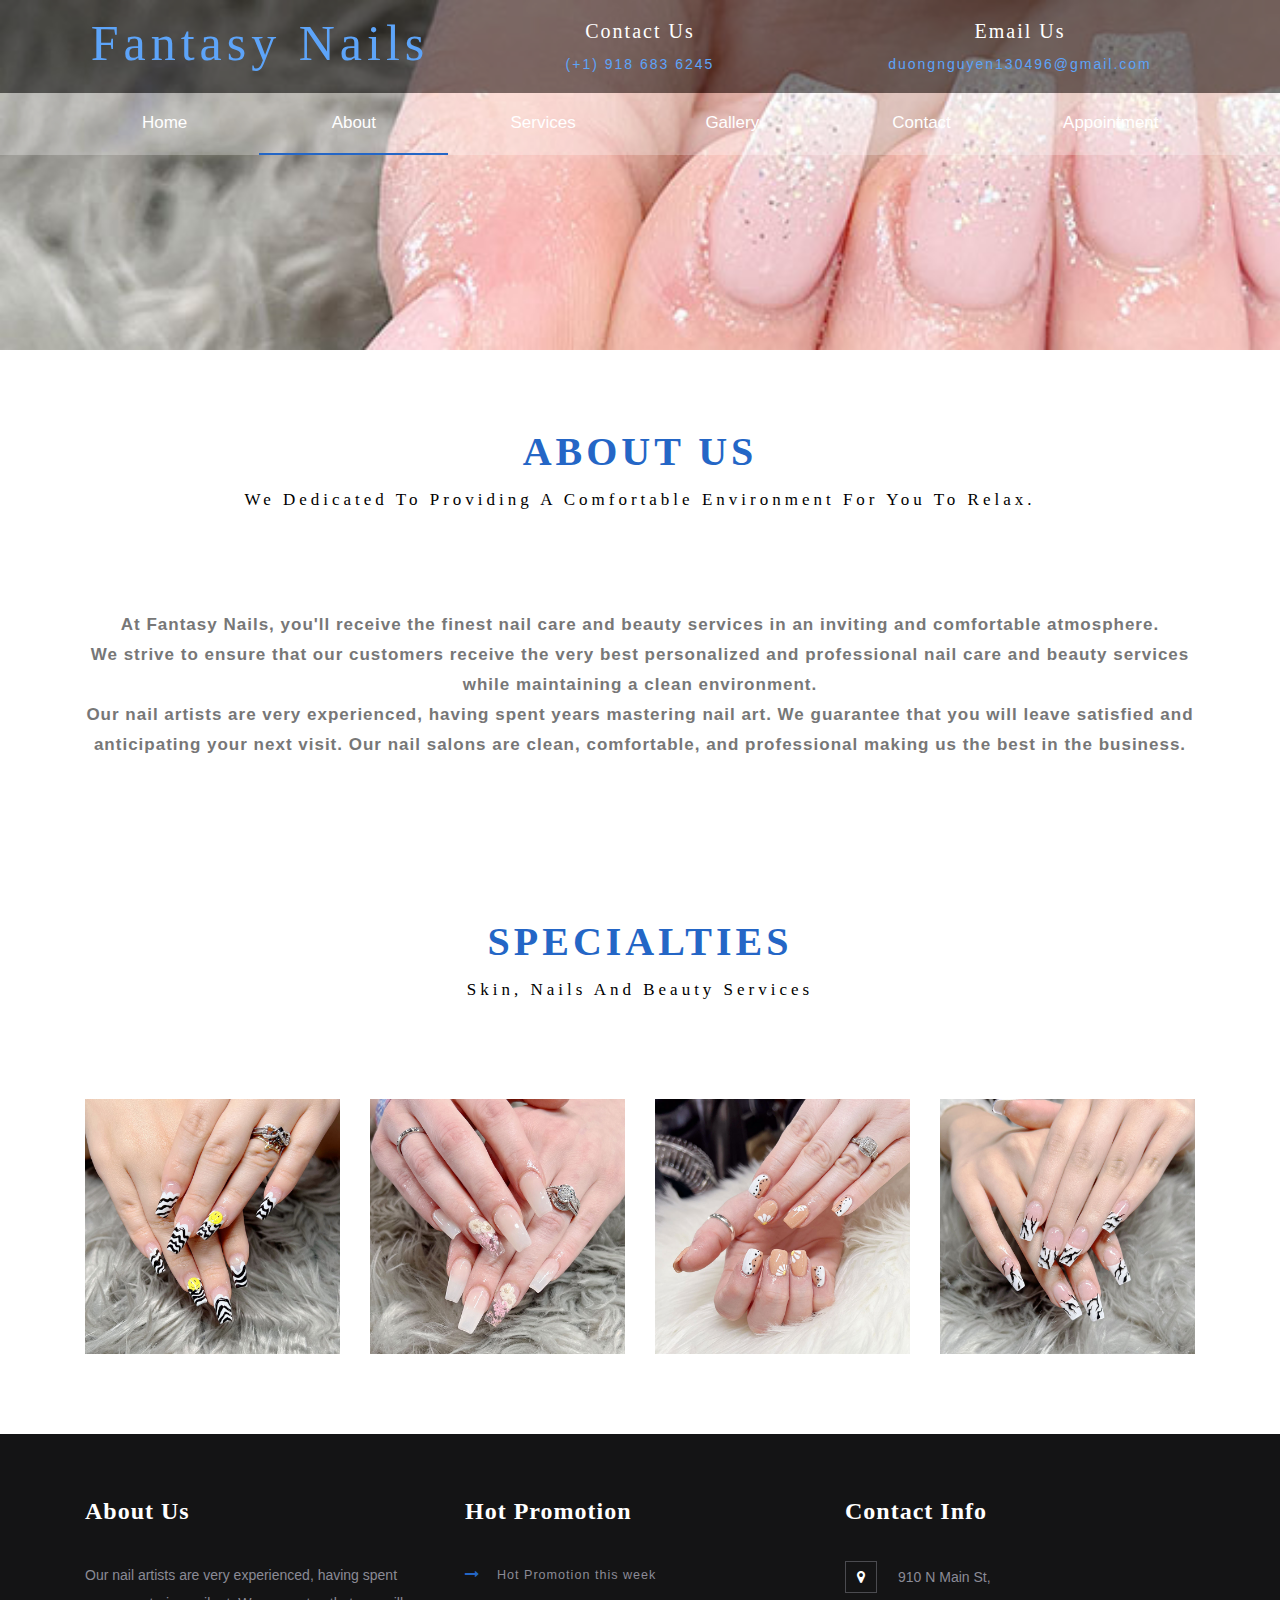
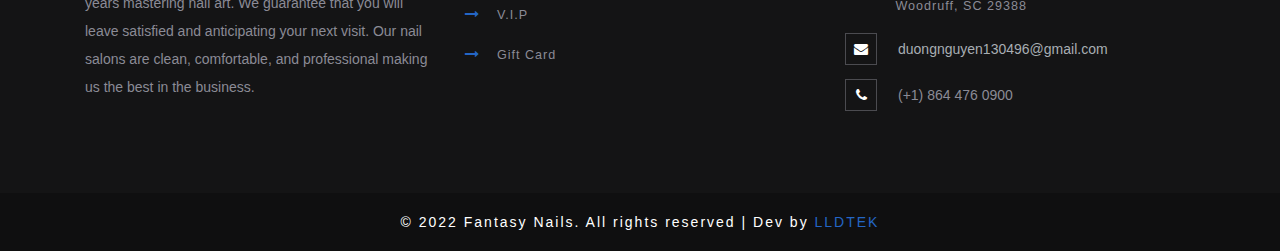
==== commit 294b39d6: "uiouio" ====
--- a/about.html
+++ b/about.html
@@ -105,7 +105,7 @@
 	<div class="container">
 			<h3 class="heading-agileinfo">About Us<span>We dedicated to providing a comfortable environment for you to relax.</span></h3>
 				<div class="about-bott-right">
-					<p>At Bella Nail Salon, you'll receive the finest nail care and beauty services in an inviting and comfortable atmosphere.<br>
+					<p>At Fantasy Nails, you'll receive the finest nail care and beauty services in an inviting and comfortable atmosphere.<br>
 						We strive to ensure that our customers receive the very best personalized and professional nail care and beauty services while maintaining a clean environment.<br>
 						Our nail artists are very experienced, having spent years mastering nail art. We guarantee that you will leave satisfied and anticipating your next visit. Our nail salons are clean, comfortable, and professional making us the best in the business.</p>
 				</div>
--- a/css/style.css
+++ b/css/style.css
@@ -464,13 +464,14 @@
     font-weight: 500;
 }
 .heading-agileinfo span:after {
-    content: '';
+    content:;
     background: #212121;
     height: 2px;
     width: 70px;
     position: absolute;
-    top: 132%;
-    right: 47%;
+    top: 130%;
+    right: 48.5%;
+
 }
 span.nnn {
     color: #fff;
@@ -1259,6 +1260,7 @@
 	.bs-glyphicons li {
 		width: 31.33%;
 	}
+
 }
 @media (max-width: 384px){
 	.icon-box {
